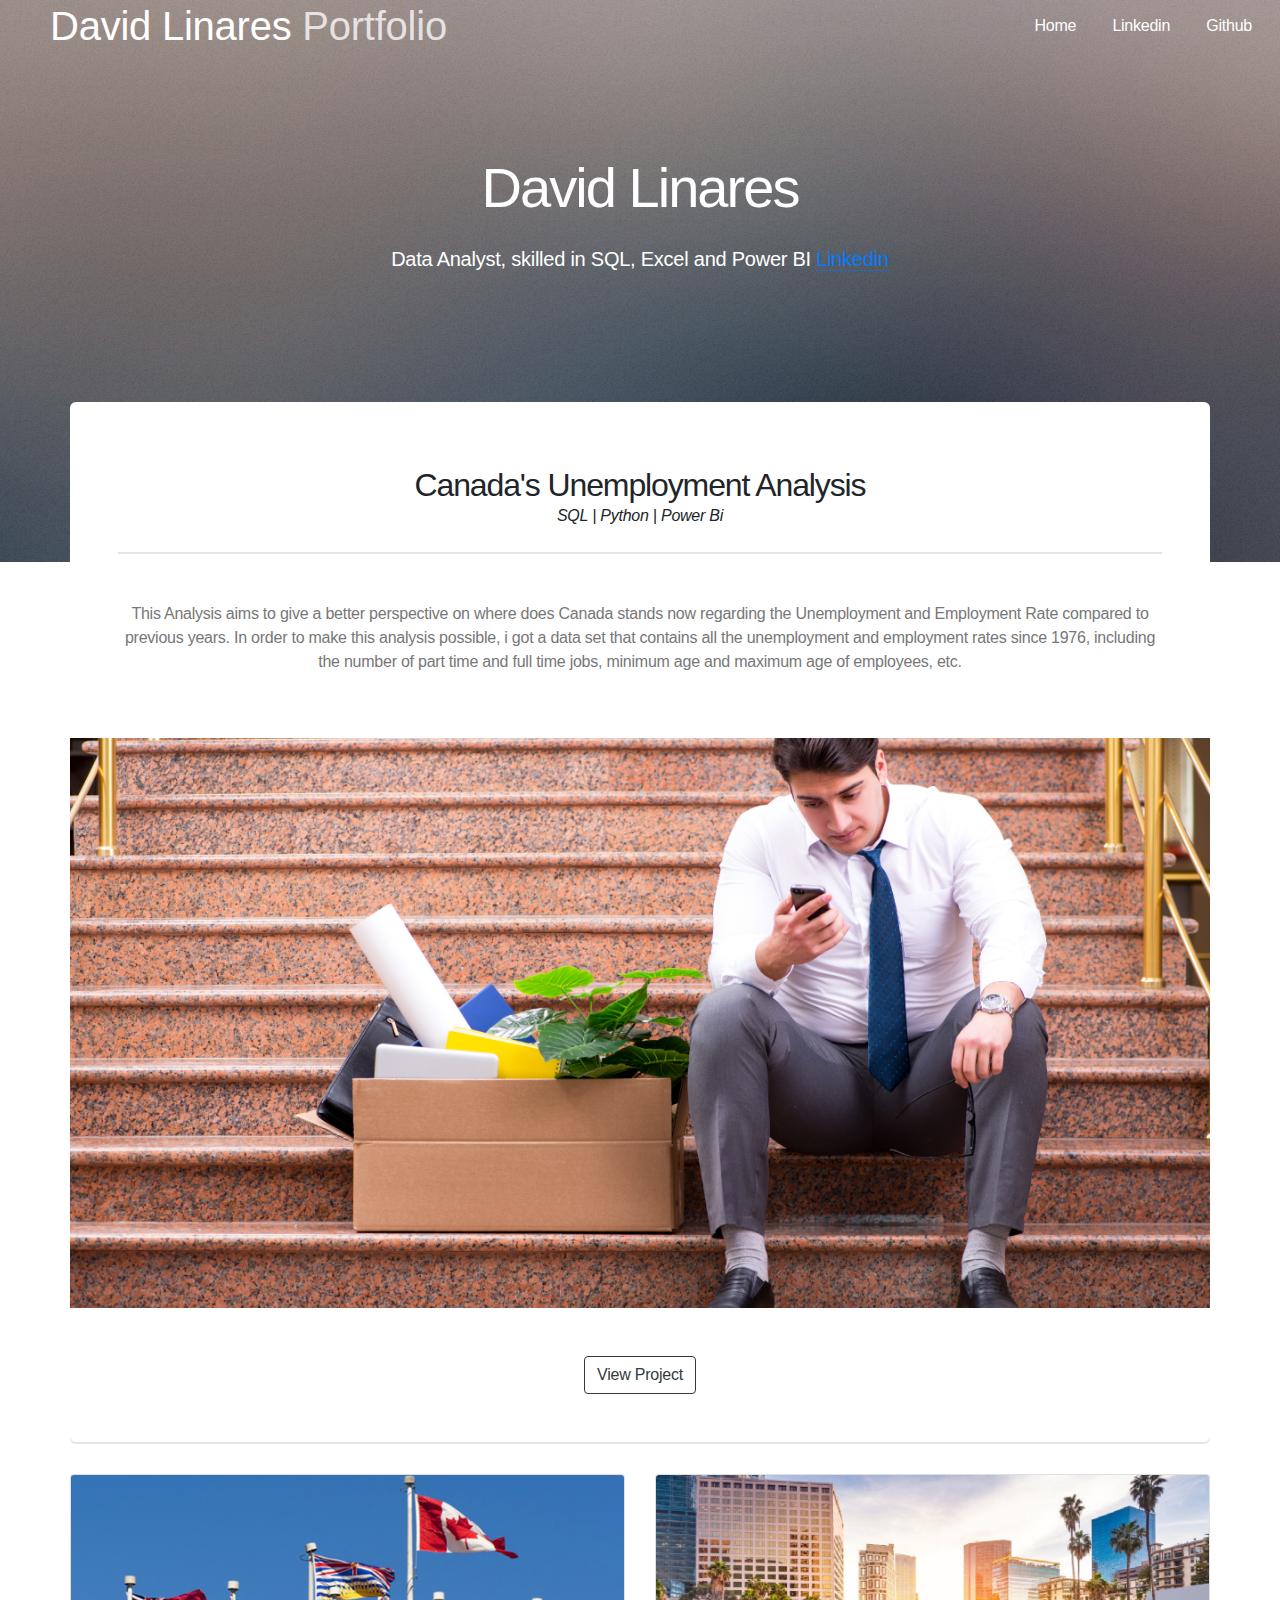
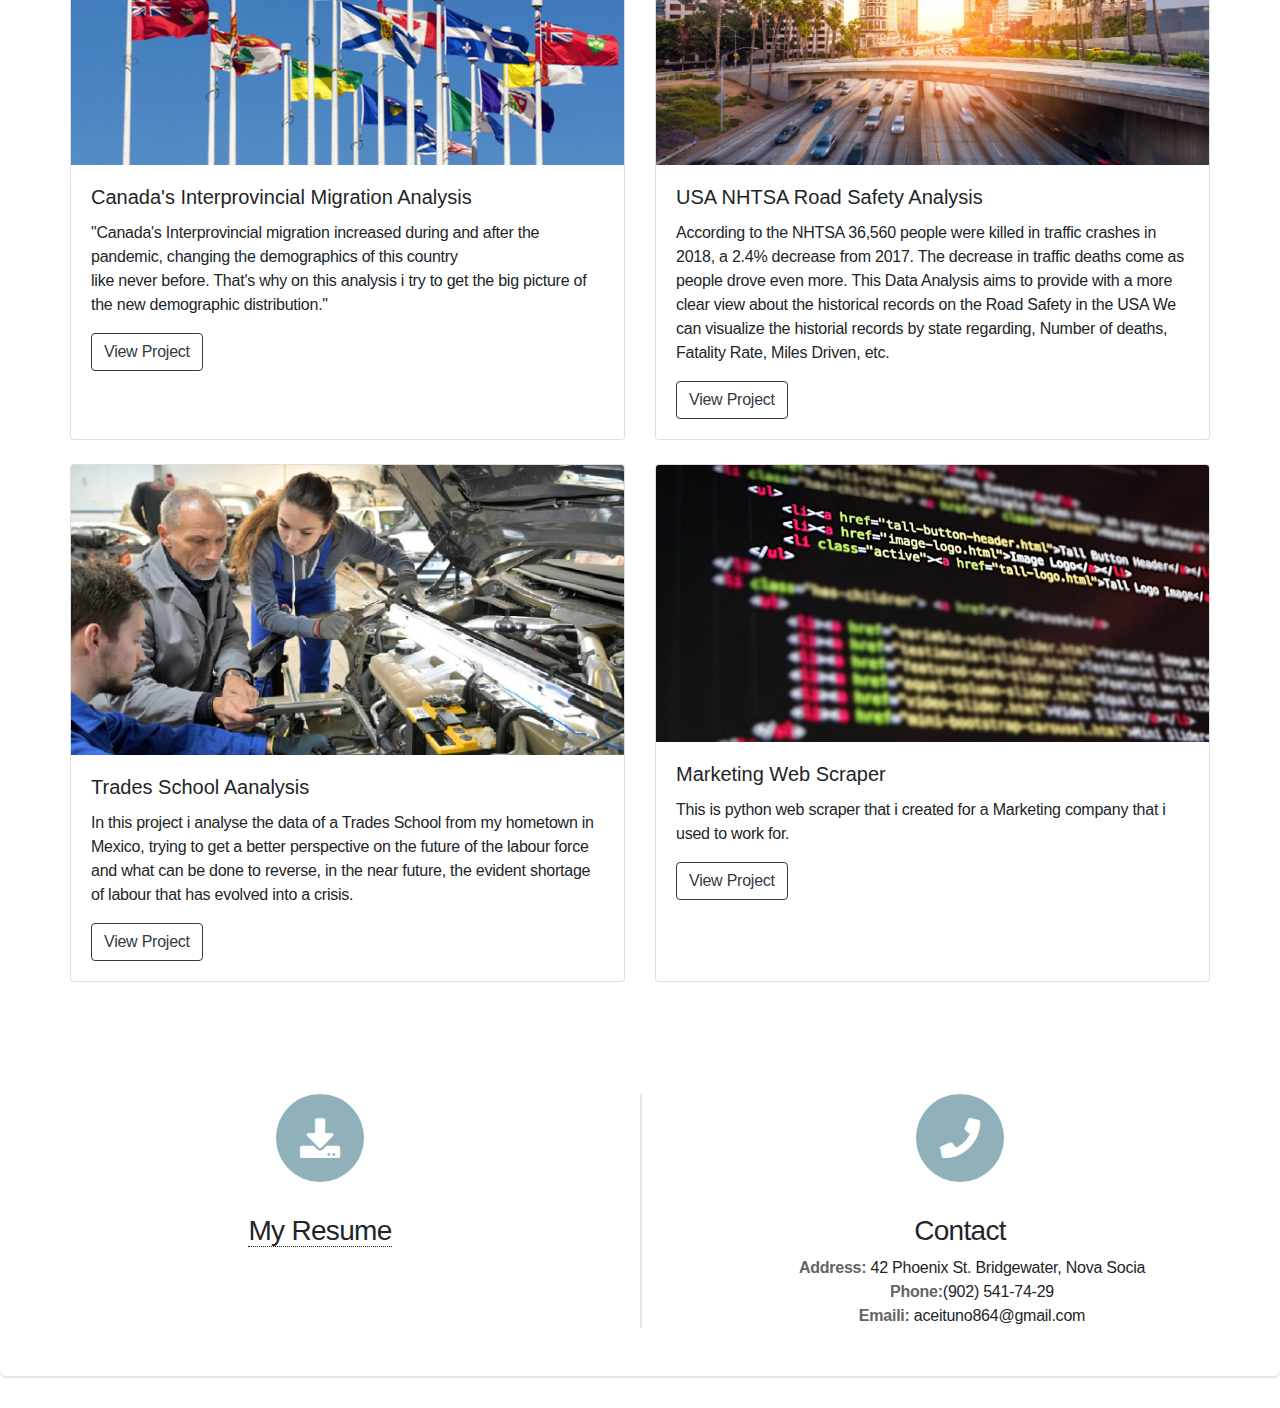
==== index.html @ d8c3afa5 "Update index.html" ====
<!DOCTYPE HTML>
<!--
	Alpha by HTML5 UP
	html5up.net | @ajlkn
	Free for personal and commercial use under the CCA 3.0 license (html5up.net/license)
-->
<html>
	<head>
		<title>David Linares Portfolio</title>
		<meta charset="utf-8" />
		<meta name="viewport" content="width=device-width, initial-scale=1, user-scalable=no" />
		<link rel="stylesheet" href="assets/css/main.css" />
		<link rel="stylesheet" href="https://cdn.jsdelivr.net/npm/bootstrap@4.0.0/dist/css/bootstrap.min.css" integrity="sha384-Gn5384xqQ1aoWXA+058RXPxPg6fy4IWvTNh0E263XmFcJlSAwiGgFAW/dAiS6JXm" crossorigin="anonymous">
	</head>
	<body class="landing is-preload">
		<div id="page-wrapper">

			<!-- Header -->
				<header id="header" class="alt">
					<h1><a href="index.html">David Linares</a> Portfolio</h1>
					<nav id="nav">
						<ul>
							<li><a href="index.html">Home</a></li>
							<li><a href="https://www.linkedin.com/in/david-aceituno-478128204" target=”_blank”>Linkedin</a></li>
							<li><a href="https://github.com/DavidAceituno88" target=”_blank”>Github</a></li>
							<!--<li><a href="#" class="button">Sign Up</a></li> -->
						</ul>
					</nav>
				</header>

			<!-- Banner -->
				<section id="banner">
					<h2>David Linares </h2>
					
					<p>Data Analyst, skilled in SQL, Excel and Power BI 
						<a href="https://www.linkedin.com/in/david-aceituno-478128204" target=”_blank” width="50%">Linkedin</a></p>
						
						
				</section>

			<!-- Main -->
				<section id="main" class="container">
					
					<section class="box special">
						<header class="major">
							<h2>Canada's Unemployment Analysis 
							</h2><i>SQL | Python | Power Bi</i>
							<p><br/>
								This Analysis aims to give a better perspective on where does Canada stands now regarding the Unemployment and Employment Rate compared to previous years. In order to make this analysis possible, i got a data set that contains all the unemployment and employment rates since 1976, including the number of part time and full time jobs, minimum age and maximum age of employees, etc.</p>
							<br/>
							
						</header>
						<span class="image featured"><img src="images/employment/Desempleo.png" alt="" width="40%" height="50%"/></span>
						<a href="unemployment.html" class="btn btn-outline-dark">View Project</a>
						
					</section>
					
				<!---------------------------------Grid -------------------------------->


				<!---------------------------------------------------------------------->
				<div class="row ">
					<div class="col ">
					  <div class="card h-100 ">
						<img src="images/Facebook_canadian-provinces.jpg" class="card-img-top" alt="...">
						<div class="card-body ">
						  <h5 class="card-title">Canada's Interprovincial Migration Analysis</h5>
						  <p class="card-text">"Canada's Interprovincial migration increased during and after the pandemic, changing the demographics of this country <br/>
							like never before. That's why on this analysis i try to get the big picture of the new demographic distribution."</p>
							<a href="Canada_Internal_Migration.html" class="btn btn-outline-dark">View Project</a>
						</div>
					  </div>
					</div>
					<div class="col ">
					  <div class="card h-100">
						<img src="images/road-safe.jpg"class="card-img-top">
						<div class="card-body">
						  <h5 class="card-title">USA NHTSA Road Safety Analysis</h5>
						  <p class="card-text">According to the NHTSA 36,560 people were killed in traffic crashes in 2018, a 2.4% decrease from 2017.
							The decrease in traffic deaths come as people drove even more.
							This Data Analysis aims to provide with a more clear view about the historical records on the Road Safety in the USA 
							We can visualize the historial records by state regarding, Number of deaths, Fatality Rate, Miles Driven, etc.</p>
						    <a href="roadsafe.html" class="btn btn-outline-dark">View Project</a>
						</div>
					  </div>
					</div>
				</div>
				<br/>
				<div class="row">
					<div class="col  ">
					  <div class="card h-100">
						<img src="images/tradeschool.jpg" class="card-img-top" alt="...">
						<div class="card-body">
						  <h5 class="card-title">Trades School Aanalysis</h5>
						  <p class="card-text">In this project i analyse the data of a Trades School from my hometown in Mexico,
							trying to get a better perspective on the future of the labour force and what can be done 
							to reverse, in the near future, the evident shortage of labour that has evolved into a crisis.</p>
							<a href="TradesSchool.html" class="btn btn-outline-dark">View Project</a>
						</div>
					  </div>
					</div>
					<div class="col ">
					  <div class="card h-100">
						<img src="images/pythonscraper.avif" class="card-img-top" alt="...">
						<div class="card-body">
						  <h5 class="card-title">Marketing Web Scraper</h5>
						  <p class="card-text">This is python web scraper that i created for a Marketing company that i used to work for.</p>
						  <a href="webscraper.html" class="btn btn-outline-dark">View Project</a>
						</div>
					  </div>
					</div>
				  </div>
				
				
			</div>

			</section>
					<!-- Contact info -->
					<section class="box special features">
						
						<div class="features-row">
							<section>
								<span class="icon solid major fa-download accent4"></span>
								<h3><a href=" DavidLinaresResumeDataAnalyst.pdf">My Resume</a></h3>
								
							</section>
							<section>
								<span class="icon solid major fa-phone accent4"></span>
								<h3>Contact</h3>
								<ul style="list-style-type: none">
									<li><b>Address:</b> 42 Phoenix St. Bridgewater, Nova Socia</li>
									<li><b>Phone:</b>(902) 541-74-29</li>
									<li><b>Emaili:</b> aceituno864@gmail.com</li>
								</ul>
							</section>
						</div>
					</section>

					

			<!-- CTA 
				<section id="cta">

					<h2>Sign up for beta access</h2>
					<p>Blandit varius ut praesent nascetur eu penatibus nisi risus faucibus nunc.</p>

					<form>
						<div class="row gtr-50 gtr-uniform">
							<div class="col-8 col-12-mobilep">
								<input type="email" name="email" id="email" placeholder="Email Address" />
							</div>
							<div class="col-4 col-12-mobilep">
								<input type="submit" value="Sign Up" class="fit" />
							</div>
						</div>
					</form>

				</section>-->

			<!-- Footer 
				<footer id="footer">
					<ul class="icons">
						<li><a href="#" class="icon brands fa-twitter"><span class="label">Twitter</span></a></li>
						<li><a href="#" class="icon brands fa-facebook-f"><span class="label">Facebook</span></a></li>
						<li><a href="#" class="icon brands fa-instagram"><span class="label">Instagram</span></a></li>
						<li><a href="#" class="icon brands fa-github"><span class="label">Github</span></a></li>
						<li><a href="#" class="icon brands fa-dribbble"><span class="label">Dribbble</span></a></li>
						<li><a href="#" class="icon brands fa-google-plus"><span class="label">Google+</span></a></li>
					</ul>
					
				</footer>-->

		</div>

		<!-- Scripts -->
			<script src="assets/js/jquery.min.js"></script>
			<script src="assets/js/jquery.dropotron.min.js"></script>
			<script src="assets/js/jquery.scrollex.min.js"></script>
			<script src="assets/js/browser.min.js"></script>
			<script src="assets/js/breakpoints.min.js"></script>
			<script src="assets/js/util.js"></script>
			<script src="assets/js/main.js"></script>

	</body>
</html>
---- assets/css/main.css ----
@import url("fontawesome-all.min.css");
@import url("https://fonts.googleapis.com/css?family=Source+Sans+Pro:300,400,300italic,400italic");

/*
	Alpha by HTML5 UP
	html5up.net | @ajlkn
	Free for personal and commercial use under the CCA 3.0 license (html5up.net/license)
*/

/* Reset */

/* Based on meyerweb.com/eric/tools/css/reset (v2.0 | 20110126 | License: public domain) */

	html, body, div, span, applet, object,
	iframe, h1, h2, h3, h4, h5, h6, p, blockquote,
	pre, a, abbr, acronym, address, big, cite,
	code, del, dfn, em, img, ins, kbd, q, s, samp,
	small, strike, strong, sub, sup, tt, var, b,
	u, i, center, dl, dt, dd, ol, ul, li, fieldset,
	form, label, legend, table, caption, tbody,
	tfoot, thead, tr, th, td, article, aside,
	canvas, details, embed, figure, figcaption,
	footer, header, hgroup, menu, nav, output, ruby,
	section, summary, time, mark, audio, video {
		margin: 0;
		padding: 0;
		border: 0;
		font-size: 100%;
		font: inherit;
		vertical-align: baseline;
	}

	article, aside, details, figcaption, figure,
	footer, header, hgroup, menu, nav, section {
		display: block;
	}

	body {
		line-height: 1;
	}

	ol, ul {
		list-style: none;
	}

	blockquote, q {
		quotes: none;
	}

		blockquote:before, blockquote:after, q:before, q:after {
			content: '';
			content: none;
		}

	table {
		border-collapse: collapse;
		border-spacing: 0;
	}

	body {
		-webkit-text-size-adjust: none;
	}

	mark {
		background-color: transparent;
		color: inherit;
	}

	input::-moz-focus-inner {
		border: 0;
		padding: 0;
	}

	input, select, textarea {
		-moz-appearance: none;
		-webkit-appearance: none;
		-ms-appearance: none;
		appearance: none;
	}

/* Basic */

	@-ms-viewport {
		width: device-width;
	}

	body {
		-ms-overflow-style: scrollbar;
	}

	@media screen and (max-width: 480px) {

		html, body {
			min-width: 320px;
		}

	}

	html {
		box-sizing: border-box;
	}

	*, *:before, *:after {
		box-sizing: inherit;
	}

	body {
		background: #f5f5f5;
	}

	body, input, select, textarea {
		color: #222222;
		font-family: "Source Sans Pro", sans-serif;
		font-size: 17pt;
		font-weight: 300;
		line-height: 1.65em;
		letter-spacing: -0.015em;
	}

	a {
		-moz-transition: color 0.2s ease-in-out, border-bottom-color 0.2s ease-in-out;
		-webkit-transition: color 0.2s ease-in-out, border-bottom-color 0.2s ease-in-out;
		-ms-transition: color 0.2s ease-in-out, border-bottom-color 0.2s ease-in-out;
		transition: color 0.2s ease-in-out, border-bottom-color 0.2s ease-in-out;
		border-bottom: dotted 1px;
		color: #e89980;
		text-decoration: none;
	}

		a:hover {
			border-bottom-color: transparent;
		}

	strong, b {
		color: #646464;
		font-weight: 400;
	}

	em, i {
		font-style: italic;
	}
	iframe{
		display: block;
	}
	p {
		margin: 0 0 2em 0;
	}

	h1, h2, h3, h4, h5, h6 {
		color: #646464;
		font-weight: 300;
		line-height: 1em;
		margin: 0 0 0.5em 0;
	}

		h1 a, h2 a, h3 a, h4 a, h5 a, h6 a {
			color: inherit;
			text-decoration: none;
		}

	h2 {
		font-size: 2.25em;
		line-height: 1.5em;
		letter-spacing: -0.035em;
	}

	h3 {
		font-size: 1.75em;
		line-height: 1.5em;
		letter-spacing: -0.025em;
	}

	h4 {
		font-size: 1.1em;
		line-height: 1.5em;
		letter-spacing: 0;
	}

	h5 {
		font-size: 0.9em;
		line-height: 1.5em;
		letter-spacing: 0;
	}

	h6 {
		font-size: 0.7em;
		line-height: 1.5em;
		letter-spacing: 0;
	}

	sub {
		font-size: 0.8em;
		position: relative;
		top: 0.5em;
	}

	sup {
		font-size: 0.8em;
		position: relative;
		top: -0.5em;
	}

	hr {
		border: 0;
		border-bottom: solid 2px #e5e5e5;
		margin: 2em 0;
	}

		hr.major {
			margin: 3em 0;
		}

	blockquote {
		border-left: solid 4px #e5e5e5;
		font-style: italic;
		margin: 0 0 2em 0;
		padding: 0.5em 0 0.5em 2em;
	}

	pre {
		-webkit-overflow-scrolling: touch;
		background: #f8f8f8;
		border-radius: 6px;
		border: solid 1px #e5e5e5;
		font-family: monospace;
		font-size: 0.9em;
		line-height: 1.75em;
		margin: 0 0 2em 0;
		overflow-x: auto;
		padding: 1em 1.5em;
	}

	code {
		background: #f8f8f8;
		border-radius: 6px;
		border: solid 1px #e5e5e5;
		font-family: monospace;
		font-size: 0.9em;
		margin: 0 0.25em;
		padding: 0.25em 0.65em;
	}

	.align-left {
		text-align: left;
	}

	.align-center {
		text-align: center;
	}

	.align-right {
		text-align: right;
	}

/* Row */

	.row {
		display: flex;
		flex-wrap: wrap;
		box-sizing: border-box;
		align-items: stretch;
	}

		.row > * {
			box-sizing: border-box;
		}

		.row.gtr-uniform > * > :last-child {
			margin-bottom: 0;
		}

		.row.aln-left {
			justify-content: flex-start;
		}

		.row.aln-center {
			justify-content: center;
		}

		.row.aln-right {
			justify-content: flex-end;
		}

		.row.aln-top {
			align-items: flex-start;
		}

		.row.aln-middle {
			align-items: center;
		}

		.row.aln-bottom {
			align-items: flex-end;
		}

		.row > .imp {
			order: -1;
		}

		.row > .col-1 {
			width: 8.33333%;
		}

		.row > .off-1 {
			margin-left: 8.33333%;
		}

		.row > .col-2 {
			width: 16.66667%;
		}

		.row > .off-2 {
			margin-left: 16.66667%;
		}

		.row > .col-3 {
			width: 25%;
		}

		.row > .off-3 {
			margin-left: 25%;
		}

		.row > .col-4 {
			width: 33.33333%;
		}

		.row > .off-4 {
			margin-left: 33.33333%;
		}

		.row > .col-5 {
			width: 41.66667%;
		}

		.row > .off-5 {
			margin-left: 41.66667%;
		}

		.row > .col-6 {
			width: 50%;
		}

		.row > .off-6 {
			margin-left: 50%;
		}

		.row > .col-7 {
			width: 58.33333%;
		}

		.row > .off-7 {
			margin-left: 58.33333%;
		}

		.row > .col-8 {
			width: 66.66667%;
		}

		.row > .off-8 {
			margin-left: 66.66667%;
		}

		.row > .col-9 {
			width: 75%;
		}

		.row > .off-9 {
			margin-left: 75%;
		}

		.row > .col-10 {
			width: 83.33333%;
		}

		.row > .off-10 {
			margin-left: 83.33333%;
		}

		.row > .col-11 {
			width: 91.66667%;
		}

		.row > .off-11 {
			margin-left: 91.66667%;
		}

		.row > .col-12 {
			width: 100%;
		}

		.row > .off-12 {
			margin-left: 100%;
		}

		.row.gtr-0 {
			margin-top: 0;
			margin-left: 0em;
		}

			.row.gtr-0 > * {
				padding: 0 0 0 0em;
			}

			.row.gtr-0.gtr-uniform {
				margin-top: 0em;
			}

				.row.gtr-0.gtr-uniform > * {
					padding-top: 0em;
				}

		.row.gtr-25 {
			margin-top: 0;
			margin-left: -0.5em;
		}

			.row.gtr-25 > * {
				padding: 0 0 0 0.5em;
			}

			.row.gtr-25.gtr-uniform {
				margin-top: -0.5em;
			}

				.row.gtr-25.gtr-uniform > * {
					padding-top: 0.5em;
				}

		.row.gtr-50 {
			margin-top: 0;
			margin-left: -1em;
		}

			.row.gtr-50 > * {
				padding: 0 0 0 1em;
			}

			.row.gtr-50.gtr-uniform {
				margin-top: -1em;
			}

				.row.gtr-50.gtr-uniform > * {
					padding-top: 1em;
				}

		.row {
			margin-top: 0;
			margin-left: -2em;
		}

			.row > * {
				padding: 0 0 0 2em;
			}

			.row.gtr-uniform {
				margin-top: -2em;
			}

				.row.gtr-uniform > * {
					padding-top: 2em;
				}

		.row.gtr-150 {
			margin-top: 0;
			margin-left: -3em;
		}

			.row.gtr-150 > * {
				padding: 0 0 0 3em;
			}

			.row.gtr-150.gtr-uniform {
				margin-top: -3em;
			}

				.row.gtr-150.gtr-uniform > * {
					padding-top: 3em;
				}

		.row.gtr-200 {
			margin-top: 0;
			margin-left: -4em;
		}

			.row.gtr-200 > * {
				padding: 0 0 0 4em;
			}

			.row.gtr-200.gtr-uniform {
				margin-top: -4em;
			}

				.row.gtr-200.gtr-uniform > * {
					padding-top: 4em;
				}

		@media screen and (max-width: 1680px) {

			.row {
				display: flex;
				flex-wrap: wrap;
				box-sizing: border-box;
				align-items: stretch;
			}

				.row > * {
					box-sizing: border-box;
				}

				.row.gtr-uniform > * > :last-child {
					margin-bottom: 0;
				}

				.row.aln-left {
					justify-content: flex-start;
				}

				.row.aln-center {
					justify-content: center;
				}

				.row.aln-right {
					justify-content: flex-end;
				}

				.row.aln-top {
					align-items: flex-start;
				}

				.row.aln-middle {
					align-items: center;
				}

				.row.aln-bottom {
					align-items: flex-end;
				}

				.row > .imp-wide {
					order: -1;
				}

				.row > .col-1-wide {
					width: 8.33333%;
				}

				.row > .off-1-wide {
					margin-left: 8.33333%;
				}

				.row > .col-2-wide {
					width: 16.66667%;
				}

				.row > .off-2-wide {
					margin-left: 16.66667%;
				}

				.row > .col-3-wide {
					width: 25%;
				}

				.row > .off-3-wide {
					margin-left: 25%;
				}

				.row > .col-4-wide {
					width: 33.33333%;
				}

				.row > .off-4-wide {
					margin-left: 33.33333%;
				}

				.row > .col-5-wide {
					width: 41.66667%;
				}

				.row > .off-5-wide {
					margin-left: 41.66667%;
				}

				.row > .col-6-wide {
					width: 50%;
				}

				.row > .off-6-wide {
					margin-left: 50%;
				}

				.row > .col-7-wide {
					width: 58.33333%;
				}

				.row > .off-7-wide {
					margin-left: 58.33333%;
				}

				.row > .col-8-wide {
					width: 66.66667%;
				}

				.row > .off-8-wide {
					margin-left: 66.66667%;
				}

				.row > .col-9-wide {
					width: 75%;
				}

				.row > .off-9-wide {
					margin-left: 75%;
				}

				.row > .col-10-wide {
					width: 83.33333%;
				}

				.row > .off-10-wide {
					margin-left: 83.33333%;
				}

				.row > .col-11-wide {
					width: 91.66667%;
				}

				.row > .off-11-wide {
					margin-left: 91.66667%;
				}

				.row > .col-12-wide {
					width: 100%;
				}

				.row > .off-12-wide {
					margin-left: 100%;
				}

				.row.gtr-0 {
					margin-top: 0;
					margin-left: 0em;
				}

					.row.gtr-0 > * {
						padding: 0 0 0 0em;
					}

					.row.gtr-0.gtr-uniform {
						margin-top: 0em;
					}

						.row.gtr-0.gtr-uniform > * {
							padding-top: 0em;
						}

				.row.gtr-25 {
					margin-top: 0;
					margin-left: -0.5em;
				}

					.row.gtr-25 > * {
						padding: 0 0 0 0.5em;
					}

					.row.gtr-25.gtr-uniform {
						margin-top: -0.5em;
					}

						.row.gtr-25.gtr-uniform > * {
							padding-top: 0.5em;
						}

				.row.gtr-50 {
					margin-top: 0;
					margin-left: -1em;
				}

					.row.gtr-50 > * {
						padding: 0 0 0 1em;
					}

					.row.gtr-50.gtr-uniform {
						margin-top: -1em;
					}

						.row.gtr-50.gtr-uniform > * {
							padding-top: 1em;
						}

				.row {
					margin-top: 0;
					margin-left: -2em;
				}

					.row > * {
						padding: 0 0 0 2em;
					}

					.row.gtr-uniform {
						margin-top: -2em;
					}

						.row.gtr-uniform > * {
							padding-top: 2em;
						}

				.row.gtr-150 {
					margin-top: 0;
					margin-left: -3em;
				}

					.row.gtr-150 > * {
						padding: 0 0 0 3em;
					}

					.row.gtr-150.gtr-uniform {
						margin-top: -3em;
					}

						.row.gtr-150.gtr-uniform > * {
							padding-top: 3em;
						}

				.row.gtr-200 {
					margin-top: 0;
					margin-left: -4em;
				}

					.row.gtr-200 > * {
						padding: 0 0 0 4em;
					}

					.row.gtr-200.gtr-uniform {
						margin-top: -4em;
					}

						.row.gtr-200.gtr-uniform > * {
							padding-top: 4em;
						}

		}

		@media screen and (max-width: 1280px) {

			.row {
				display: flex;
				flex-wrap: wrap;
				box-sizing: border-box;
				align-items: stretch;
			}

				.row > * {
					box-sizing: border-box;
				}

				.row.gtr-uniform > * > :last-child {
					margin-bottom: 0;
				}

				.row.aln-left {
					justify-content: flex-start;
				}

				.row.aln-center {
					justify-content: center;
				}

				.row.aln-right {
					justify-content: flex-end;
				}

				.row.aln-top {
					align-items: flex-start;
				}

				.row.aln-middle {
					align-items: center;
				}

				.row.aln-bottom {
					align-items: flex-end;
				}

				.row > .imp-normal {
					order: -1;
				}

				.row > .col-1-normal {
					width: 8.33333%;
				}

				.row > .off-1-normal {
					margin-left: 8.33333%;
				}

				.row > .col-2-normal {
					width: 16.66667%;
				}

				.row > .off-2-normal {
					margin-left: 16.66667%;
				}

				.row > .col-3-normal {
					width: 25%;
				}

				.row > .off-3-normal {
					margin-left: 25%;
				}

				.row > .col-4-normal {
					width: 33.33333%;
				}

				.row > .off-4-normal {
					margin-left: 33.33333%;
				}

				.row > .col-5-normal {
					width: 41.66667%;
				}

				.row > .off-5-normal {
					margin-left: 41.66667%;
				}

				.row > .col-6-normal {
					width: 50%;
				}

				.row > .off-6-normal {
					margin-left: 50%;
				}

				.row > .col-7-normal {
					width: 58.33333%;
				}

				.row > .off-7-normal {
					margin-left: 58.33333%;
				}

				.row > .col-8-normal {
					width: 66.66667%;
				}

				.row > .off-8-normal {
					margin-left: 66.66667%;
				}

				.row > .col-9-normal {
					width: 75%;
				}

				.row > .off-9-normal {
					margin-left: 75%;
				}

				.row > .col-10-normal {
					width: 83.33333%;
				}

				.row > .off-10-normal {
					margin-left: 83.33333%;
				}

				.row > .col-11-normal {
					width: 91.66667%;
				}

				.row > .off-11-normal {
					margin-left: 91.66667%;
				}

				.row > .col-12-normal {
					width: 100%;
				}

				.row > .off-12-normal {
					margin-left: 100%;
				}

				.row.gtr-0 {
					margin-top: 0;
					margin-left: 0em;
				}

					.row.gtr-0 > * {
						padding: 0 0 0 0em;
					}

					.row.gtr-0.gtr-uniform {
						margin-top: 0em;
					}

						.row.gtr-0.gtr-uniform > * {
							padding-top: 0em;
						}

				.row.gtr-25 {
					margin-top: 0;
					margin-left: -0.5em;
				}

					.row.gtr-25 > * {
						padding: 0 0 0 0.5em;
					}

					.row.gtr-25.gtr-uniform {
						margin-top: -0.5em;
					}

						.row.gtr-25.gtr-uniform > * {
							padding-top: 0.5em;
						}

				.row.gtr-50 {
					margin-top: 0;
					margin-left: -1em;
				}

					.row.gtr-50 > * {
						padding: 0 0 0 1em;
					}

					.row.gtr-50.gtr-uniform {
						margin-top: -1em;
					}

						.row.gtr-50.gtr-uniform > * {
							padding-top: 1em;
						}

				.row {
					margin-top: 0;
					margin-left: -2em;
				}

					.row > * {
						padding: 0 0 0 2em;
					}

					.row.gtr-uniform {
						margin-top: -2em;
					}

						.row.gtr-uniform > * {
							padding-top: 2em;
						}

				.row.gtr-150 {
					margin-top: 0;
					margin-left: -3em;
				}

					.row.gtr-150 > * {
						padding: 0 0 0 3em;
					}

					.row.gtr-150.gtr-uniform {
						margin-top: -3em;
					}

						.row.gtr-150.gtr-uniform > * {
							padding-top: 3em;
						}

				.row.gtr-200 {
					margin-top: 0;
					margin-left: -4em;
				}

					.row.gtr-200 > * {
						padding: 0 0 0 4em;
					}

					.row.gtr-200.gtr-uniform {
						margin-top: -4em;
					}

						.row.gtr-200.gtr-uniform > * {
							padding-top: 4em;
						}

		}

		@media screen and (max-width: 980px) {

			.row {
				display: flex;
				flex-wrap: wrap;
				box-sizing: border-box;
				align-items: stretch;
			}

				.row > * {
					box-sizing: border-box;
				}

				.row.gtr-uniform > * > :last-child {
					margin-bottom: 0;
				}

				.row.aln-left {
					justify-content: flex-start;
				}

				.row.aln-center {
					justify-content: center;
				}

				.row.aln-right {
					justify-content: flex-end;
				}

				.row.aln-top {
					align-items: flex-start;
				}

				.row.aln-middle {
					align-items: center;
				}

				.row.aln-bottom {
					align-items: flex-end;
				}

				.row > .imp-narrow {
					order: -1;
				}

				.row > .col-1-narrow {
					width: 8.33333%;
				}

				.row > .off-1-narrow {
					margin-left: 8.33333%;
				}

				.row > .col-2-narrow {
					width: 16.66667%;
				}

				.row > .off-2-narrow {
					margin-left: 16.66667%;
				}

				.row > .col-3-narrow {
					width: 25%;
				}

				.row > .off-3-narrow {
					margin-left: 25%;
				}

				.row > .col-4-narrow {
					width: 33.33333%;
				}

				.row > .off-4-narrow {
					margin-left: 33.33333%;
				}

				.row > .col-5-narrow {
					width: 41.66667%;
				}

				.row > .off-5-narrow {
					margin-left: 41.66667%;
				}

				.row > .col-6-narrow {
					width: 50%;
				}

				.row > .off-6-narrow {
					margin-left: 50%;
				}

				.row > .col-7-narrow {
					width: 58.33333%;
				}

				.row > .off-7-narrow {
					margin-left: 58.33333%;
				}

				.row > .col-8-narrow {
					width: 66.66667%;
				}

				.row > .off-8-narrow {
					margin-left: 66.66667%;
				}

				.row > .col-9-narrow {
					width: 75%;
				}

				.row > .off-9-narrow {
					margin-left: 75%;
				}

				.row > .col-10-narrow {
					width: 83.33333%;
				}

				.row > .off-10-narrow {
					margin-left: 83.33333%;
				}

				.row > .col-11-narrow {
					width: 91.66667%;
				}

				.row > .off-11-narrow {
					margin-left: 91.66667%;
				}

				.row > .col-12-narrow {
					width: 100%;
				}

				.row > .off-12-narrow {
					margin-left: 100%;
				}

				.row.gtr-0 {
					margin-top: 0;
					margin-left: 0em;
				}

					.row.gtr-0 > * {
						padding: 0 0 0 0em;
					}

					.row.gtr-0.gtr-uniform {
						margin-top: 0em;
					}

						.row.gtr-0.gtr-uniform > * {
							padding-top: 0em;
						}

				.row.gtr-25 {
					margin-top: 0;
					margin-left: -0.5em;
				}

					.row.gtr-25 > * {
						padding: 0 0 0 0.5em;
					}

					.row.gtr-25.gtr-uniform {
						margin-top: -0.5em;
					}

						.row.gtr-25.gtr-uniform > * {
							padding-top: 0.5em;
						}

				.row.gtr-50 {
					margin-top: 0;
					margin-left: -1em;
				}

					.row.gtr-50 > * {
						padding: 0 0 0 1em;
					}

					.row.gtr-50.gtr-uniform {
						margin-top: -1em;
					}

						.row.gtr-50.gtr-uniform > * {
							padding-top: 1em;
						}

				.row {
					margin-top: 0;
					margin-left: -2em;
				}

					.row > * {
						padding: 0 0 0 2em;
					}

					.row.gtr-uniform {
						margin-top: -2em;
					}

						.row.gtr-uniform > * {
							padding-top: 2em;
						}

				.row.gtr-150 {
					margin-top: 0;
					margin-left: -3em;
				}

					.row.gtr-150 > * {
						padding: 0 0 0 3em;
					}

					.row.gtr-150.gtr-uniform {
						margin-top: -3em;
					}

						.row.gtr-150.gtr-uniform > * {
							padding-top: 3em;
						}

				.row.gtr-200 {
					margin-top: 0;
					margin-left: -4em;
				}

					.row.gtr-200 > * {
						padding: 0 0 0 4em;
					}

					.row.gtr-200.gtr-uniform {
						margin-top: -4em;
					}

						.row.gtr-200.gtr-uniform > * {
							padding-top: 4em;
						}

		}

		@media screen and (max-width: 840px) {

			.row {
				display: flex;
				flex-wrap: wrap;
				box-sizing: border-box;
				align-items: stretch;
			}

				.row > * {
					box-sizing: border-box;
				}

				.row.gtr-uniform > * > :last-child {
					margin-bottom: 0;
				}

				.row.aln-left {
					justify-content: flex-start;
				}

				.row.aln-center {
					justify-content: center;
				}

				.row.aln-right {
					justify-content: flex-end;
				}

				.row.aln-top {
					align-items: flex-start;
				}

				.row.aln-middle {
					align-items: center;
				}

				.row.aln-bottom {
					align-items: flex-end;
				}

				.row > .imp-narrower {
					order: -1;
				}

				.row > .col-1-narrower {
					width: 8.33333%;
				}

				.row > .off-1-narrower {
					margin-left: 8.33333%;
				}

				.row > .col-2-narrower {
					width: 16.66667%;
				}

				.row > .off-2-narrower {
					margin-left: 16.66667%;
				}

				.row > .col-3-narrower {
					width: 25%;
				}

				.row > .off-3-narrower {
					margin-left: 25%;
				}

				.row > .col-4-narrower {
					width: 33.33333%;
				}

				.row > .off-4-narrower {
					margin-left: 33.33333%;
				}

				.row > .col-5-narrower {
					width: 41.66667%;
				}

				.row > .off-5-narrower {
					margin-left: 41.66667%;
				}

				.row > .col-6-narrower {
					width: 50%;
				}

				.row > .off-6-narrower {
					margin-left: 50%;
				}

				.row > .col-7-narrower {
					width: 58.33333%;
				}

				.row > .off-7-narrower {
					margin-left: 58.33333%;
				}

				.row > .col-8-narrower {
					width: 66.66667%;
				}

				.row > .off-8-narrower {
					margin-left: 66.66667%;
				}

				.row > .col-9-narrower {
					width: 75%;
				}

				.row > .off-9-narrower {
					margin-left: 75%;
				}

				.row > .col-10-narrower {
					width: 83.33333%;
				}

				.row > .off-10-narrower {
					margin-left: 83.33333%;
				}

				.row > .col-11-narrower {
					width: 91.66667%;
				}

				.row > .off-11-narrower {
					margin-left: 91.66667%;
				}

				.row > .col-12-narrower {
					width: 100%;
				}

				.row > .off-12-narrower {
					margin-left: 100%;
				}

				.row.gtr-0 {
					margin-top: 0;
					margin-left: 0em;
				}

					.row.gtr-0 > * {
						padding: 0 0 0 0em;
					}

					.row.gtr-0.gtr-uniform {
						margin-top: 0em;
					}

						.row.gtr-0.gtr-uniform > * {
							padding-top: 0em;
						}

				.row.gtr-25 {
					margin-top: 0;
					margin-left: -0.5em;
				}

					.row.gtr-25 > * {
						padding: 0 0 0 0.5em;
					}

					.row.gtr-25.gtr-uniform {
						margin-top: -0.5em;
					}

						.row.gtr-25.gtr-uniform > * {
							padding-top: 0.5em;
						}

				.row.gtr-50 {
					margin-top: 0;
					margin-left: -1em;
				}

					.row.gtr-50 > * {
						padding: 0 0 0 1em;
					}

					.row.gtr-50.gtr-uniform {
						margin-top: -1em;
					}

						.row.gtr-50.gtr-uniform > * {
							padding-top: 1em;
						}

				.row {
					margin-top: 0;
					margin-left: -2em;
				}

					.row > * {
						padding: 0 0 0 2em;
					}

					.row.gtr-uniform {
						margin-top: -2em;
					}

						.row.gtr-uniform > * {
							padding-top: 2em;
						}

				.row.gtr-150 {
					margin-top: 0;
					margin-left: -3em;
				}

					.row.gtr-150 > * {
						padding: 0 0 0 3em;
					}

					.row.gtr-150.gtr-uniform {
						margin-top: -3em;
					}

						.row.gtr-150.gtr-uniform > * {
							padding-top: 3em;
						}

				.row.gtr-200 {
					margin-top: 0;
					margin-left: -4em;
				}

					.row.gtr-200 > * {
						padding: 0 0 0 4em;
					}

					.row.gtr-200.gtr-uniform {
						margin-top: -4em;
					}

						.row.gtr-200.gtr-uniform > * {
							padding-top: 4em;
						}

		}

		@media screen and (max-width: 736px) {

			.row {
				display: flex;
				flex-wrap: wrap;
				box-sizing: border-box;
				align-items: stretch;
			}

				.row > * {
					box-sizing: border-box;
				}

				.row.gtr-uniform > * > :last-child {
					margin-bottom: 0;
				}

				.row.aln-left {
					justify-content: flex-start;
				}

				.row.aln-center {
					justify-content: center;
				}

				.row.aln-right {
					justify-content: flex-end;
				}

				.row.aln-top {
					align-items: flex-start;
				}

				.row.aln-middle {
					align-items: center;
				}

				.row.aln-bottom {
					align-items: flex-end;
				}

				.row > .imp-mobile {
					order: -1;
				}

				.row > .col-1-mobile {
					width: 8.33333%;
				}

				.row > .off-1-mobile {
					margin-left: 8.33333%;
				}

				.row > .col-2-mobile {
					width: 16.66667%;
				}

				.row > .off-2-mobile {
					margin-left: 16.66667%;
				}

				.row > .col-3-mobile {
					width: 25%;
				}

				.row > .off-3-mobile {
					margin-left: 25%;
				}

				.row > .col-4-mobile {
					width: 33.33333%;
				}

				.row > .off-4-mobile {
					margin-left: 33.33333%;
				}

				.row > .col-5-mobile {
					width: 41.66667%;
				}

				.row > .off-5-mobile {
					margin-left: 41.66667%;
				}

				.row > .col-6-mobile {
					width: 50%;
				}

				.row > .off-6-mobile {
					margin-left: 50%;
				}

				.row > .col-7-mobile {
					width: 58.33333%;
				}

				.row > .off-7-mobile {
					margin-left: 58.33333%;
				}

				.row > .col-8-mobile {
					width: 66.66667%;
				}

				.row > .off-8-mobile {
					margin-left: 66.66667%;
				}

				.row > .col-9-mobile {
					width: 75%;
				}

				.row > .off-9-mobile {
					margin-left: 75%;
				}

				.row > .col-10-mobile {
					width: 83.33333%;
				}

				.row > .off-10-mobile {
					margin-left: 83.33333%;
				}

				.row > .col-11-mobile {
					width: 91.66667%;
				}

				.row > .off-11-mobile {
					margin-left: 91.66667%;
				}

				.row > .col-12-mobile {
					width: 100%;
				}

				.row > .off-12-mobile {
					margin-left: 100%;
				}

				.row.gtr-0 {
					margin-top: 0;
					margin-left: 0em;
				}

					.row.gtr-0 > * {
						padding: 0 0 0 0em;
					}

					.row.gtr-0.gtr-uniform {
						margin-top: 0em;
					}

						.row.gtr-0.gtr-uniform > * {
							padding-top: 0em;
						}

				.row.gtr-25 {
					margin-top: 0;
					margin-left: -0.5em;
				}

					.row.gtr-25 > * {
						padding: 0 0 0 0.5em;
					}

					.row.gtr-25.gtr-uniform {
						margin-top: -0.5em;
					}

						.row.gtr-25.gtr-uniform > * {
							padding-top: 0.5em;
						}

				.row.gtr-50 {
					margin-top: 0;
					margin-left: -1em;
				}

					.row.gtr-50 > * {
						padding: 0 0 0 1em;
					}

					.row.gtr-50.gtr-uniform {
						margin-top: -1em;
					}

						.row.gtr-50.gtr-uniform > * {
							padding-top: 1em;
						}

				.row {
					margin-top: 0;
					margin-left: -2em;
				}

					.row > * {
						padding: 0 0 0 2em;
					}

					.row.gtr-uniform {
						margin-top: -2em;
					}

						.row.gtr-uniform > * {
							padding-top: 2em;
						}

				.row.gtr-150 {
					margin-top: 0;
					margin-left: -3em;
				}

					.row.gtr-150 > * {
						padding: 0 0 0 3em;
					}

					.row.gtr-150.gtr-uniform {
						margin-top: -3em;
					}

						.row.gtr-150.gtr-uniform > * {
							padding-top: 3em;
						}

				.row.gtr-200 {
					margin-top: 0;
					margin-left: -4em;
				}

					.row.gtr-200 > * {
						padding: 0 0 0 4em;
					}

					.row.gtr-200.gtr-uniform {
						margin-top: -4em;
					}

						.row.gtr-200.gtr-uniform > * {
							padding-top: 4em;
						}

		}

		@media screen and (max-width: 480px) {

			.row {
				display: flex;
				flex-wrap: wrap;
				box-sizing: border-box;
				align-items: stretch;
			}

				.row > * {
					box-sizing: border-box;
				}

				.row.gtr-uniform > * > :last-child {
					margin-bottom: 0;
				}

				.row.aln-left {
					justify-content: flex-start;
				}

				.row.aln-center {
					justify-content: center;
				}

				.row.aln-right {
					justify-content: flex-end;
				}

				.row.aln-top {
					align-items: flex-start;
				}

				.row.aln-middle {
					align-items: center;
				}

				.row.aln-bottom {
					align-items: flex-end;
				}

				.row > .imp-mobilep {
					order: -1;
				}

				.row > .col-1-mobilep {
					width: 8.33333%;
				}

				.row > .off-1-mobilep {
					margin-left: 8.33333%;
				}

				.row > .col-2-mobilep {
					width: 16.66667%;
				}

				.row > .off-2-mobilep {
					margin-left: 16.66667%;
				}

				.row > .col-3-mobilep {
					width: 25%;
				}

				.row > .off-3-mobilep {
					margin-left: 25%;
				}

				.row > .col-4-mobilep {
					width: 33.33333%;
				}

				.row > .off-4-mobilep {
					margin-left: 33.33333%;
				}

				.row > .col-5-mobilep {
					width: 41.66667%;
				}

				.row > .off-5-mobilep {
					margin-left: 41.66667%;
				}

				.row > .col-6-mobilep {
					width: 50%;
				}

				.row > .off-6-mobilep {
					margin-left: 50%;
				}

				.row > .col-7-mobilep {
					width: 58.33333%;
				}

				.row > .off-7-mobilep {
					margin-left: 58.33333%;
				}

				.row > .col-8-mobilep {
					width: 66.66667%;
				}

				.row > .off-8-mobilep {
					margin-left: 66.66667%;
				}

				.row > .col-9-mobilep {
					width: 75%;
				}

				.row > .off-9-mobilep {
					margin-left: 75%;
				}

				.row > .col-10-mobilep {
					width: 83.33333%;
				}

				.row > .off-10-mobilep {
					margin-left: 83.33333%;
				}

				.row > .col-11-mobilep {
					width: 91.66667%;
				}

				.row > .off-11-mobilep {
					margin-left: 91.66667%;
				}

				.row > .col-12-mobilep {
					width: 100%;
				}

				.row > .off-12-mobilep {
					margin-left: 100%;
				}

				.row.gtr-0 {
					margin-top: 0;
					margin-left: 0em;
				}

					.row.gtr-0 > * {
						padding: 0 0 0 0em;
					}

					.row.gtr-0.gtr-uniform {
						margin-top: 0em;
					}

						.row.gtr-0.gtr-uniform > * {
							padding-top: 0em;
						}

				.row.gtr-25 {
					margin-top: 0;
					margin-left: -0.5em;
				}

					.row.gtr-25 > * {
						padding: 0 0 0 0.5em;
					}

					.row.gtr-25.gtr-uniform {
						margin-top: -0.5em;
					}

						.row.gtr-25.gtr-uniform > * {
							padding-top: 0.5em;
						}

				.row.gtr-50 {
					margin-top: 0;
					margin-left: -1em;
				}

					.row.gtr-50 > * {
						padding: 0 0 0 1em;
					}

					.row.gtr-50.gtr-uniform {
						margin-top: -1em;
					}

						.row.gtr-50.gtr-uniform > * {
							padding-top: 1em;
						}

				.row {
					margin-top: 0;
					margin-left: -2em;
				}

					.row > * {
						padding: 0 0 0 2em;
					}

					.row.gtr-uniform {
						margin-top: -2em;
					}

						.row.gtr-uniform > * {
							padding-top: 2em;
						}

				.row.gtr-150 {
					margin-top: 0;
					margin-left: -3em;
				}

					.row.gtr-150 > * {
						padding: 0 0 0 3em;
					}

					.row.gtr-150.gtr-uniform {
						margin-top: -3em;
					}

						.row.gtr-150.gtr-uniform > * {
							padding-top: 3em;
						}

				.row.gtr-200 {
					margin-top: 0;
					margin-left: -4em;
				}

					.row.gtr-200 > * {
						padding: 0 0 0 4em;
					}

					.row.gtr-200.gtr-uniform {
						margin-top: -4em;
					}

						.row.gtr-200.gtr-uniform > * {
							padding-top: 4em;
						}

		}

/* Container */

	.container {
		margin: 0 auto;
		max-width: calc(100% - 5em);
		width: 60em;
	}

		.container.xsmall {
			width: 15em;
		}

		.container.small {
			width: 30em;
		}

		.container.medium {
			width: 45em;
		}

		.container.large {
			width: 75em;
		}

		.container.xlarge {
			width: 90em;
		}

		.container.max {
			width: 100%;
		}

		@media screen and (max-width: 840px) {

			.container {
				width: 100% !important;
			}

		}

		@media screen and (max-width: 736px) {

			.container {
				max-width: 100%;
			}

		}

/* Section/Article */

	section.special, article.special {
		text-align: center;
	}

	header p {
		color: #999;
		position: relative;
		margin: 0 0 1.5em 0;
		font-style: italic;
	}

	header h2 + p {
		font-size: 1.25em;
		margin-top: -1em;
		line-height: 1.5em;
	}

	header h3 + p {
		font-size: 1.1em;
		margin-top: -0.85em;
		line-height: 1.5em;
	}

	header h4 + p,
	header h5 + p,
	header h6 + p {
		font-size: 0.8em;
		margin-top: -0.5em;
		line-height: 1.5em;
	}

	header.major {
		padding: 1em 0;
		text-align: center;
	}

		header.major h2 {
			margin: 0;
		}

		header.major p {
			display: inline-block;
			border-top: solid 2px #e5e5e5;
			color: #777;
			margin: 1.5em 0 0 0;
			padding: 1.5em 0 0 0;
			font-style: normal;
		}

/* Form */

	form {
		margin: 0 0 2em 0;
	}

	label {
		color: #646464;
		display: block;
		font-size: 0.9em;
		font-weight: 300;
		margin: 0 0 1em 0;
	}

	input[type="text"],
	input[type="password"],
	input[type="email"],
	select,
	textarea {
		-moz-appearance: none;
		-webkit-appearance: none;
		-ms-appearance: none;
		appearance: none;
		background-color: #f8f8f8;
		border-radius: 6px;
		border: solid 1px #e5e5e5;
		color: inherit;
		display: block;
		outline: 0;
		padding: 0 1em;
		text-decoration: none;
		width: 100%;
	}

		input[type="text"]:invalid,
		input[type="password"]:invalid,
		input[type="email"]:invalid,
		select:invalid,
		textarea:invalid {
			box-shadow: none;
		}

		input[type="text"]:focus,
		input[type="password"]:focus,
		input[type="email"]:focus,
		select:focus,
		textarea:focus {
			border-color: #e89980;
			box-shadow: 0 0 0 2px #e89980;
		}

	select {
		background-image: url("data:image/svg+xml;charset=utf8,%3Csvg xmlns='http://www.w3.org/2000/svg' width='40' height='40' preserveAspectRatio='none' viewBox='0 0 40 40'%3E%3Cpath d='M9.4,12.3l10.4,10.4l10.4-10.4c0.2-0.2,0.5-0.4,0.9-0.4c0.3,0,0.6,0.1,0.9,0.4l3.3,3.3c0.2,0.2,0.4,0.5,0.4,0.9 c0,0.4-0.1,0.6-0.4,0.9L20.7,31.9c-0.2,0.2-0.5,0.4-0.9,0.4c-0.3,0-0.6-0.1-0.9-0.4L4.3,17.3c-0.2-0.2-0.4-0.5-0.4-0.9 c0-0.4,0.1-0.6,0.4-0.9l3.3-3.3c0.2-0.2,0.5-0.4,0.9-0.4S9.1,12.1,9.4,12.3z' fill='%23e5e5e5' /%3E%3C/svg%3E");
		background-size: 1.25em;
		background-repeat: no-repeat;
		background-position: calc(100% - 1em) center;
		height: 3em;
		padding-right: 3em;
		text-overflow: ellipsis;
	}

		select option {
			color: #777;
			background-color: #f5f5f5;
		}

		select:focus::-ms-value {
			background-color: transparent;
		}

		select::-ms-expand {
			display: none;
		}

	input[type="text"],
	input[type="password"],
	input[type="email"],
	select {
		height: 3em;
	}

	textarea {
		padding: 0.75em 1em;
	}

	input[type="checkbox"],
	input[type="radio"] {
		-moz-appearance: none;
		-webkit-appearance: none;
		-ms-appearance: none;
		appearance: none;
		display: block;
		float: left;
		margin-right: -2em;
		opacity: 0;
		width: 1em;
		z-index: -1;
	}

		input[type="checkbox"] + label,
		input[type="radio"] + label {
			text-decoration: none;
			color: #777;
			cursor: pointer;
			display: inline-block;
			font-size: 1em;
			font-weight: 300;
			padding-left: 2.55em;
			padding-right: 0.75em;
			position: relative;
		}

			input[type="checkbox"] + label:before,
			input[type="radio"] + label:before {
				-moz-osx-font-smoothing: grayscale;
				-webkit-font-smoothing: antialiased;
				display: inline-block;
				font-style: normal;
				font-variant: normal;
				text-rendering: auto;
				line-height: 1;
				text-transform: none !important;
				font-family: 'Font Awesome 5 Free';
				font-weight: 900;
			}

			input[type="checkbox"] + label:before,
			input[type="radio"] + label:before {
				background: #f8f8f8;
				border-radius: 6px;
				border: solid 1px #e5e5e5;
				content: '';
				display: inline-block;
				font-size: 0.8em;
				height: 2.25em;
				left: 0;
				line-height: 2.25em;
				position: absolute;
				text-align: center;
				top: 0;
				width: 2.25em;
			}

		input[type="checkbox"]:checked + label:before,
		input[type="radio"]:checked + label:before {
			background: #666;
			border-color: #666;
			color: #ffffff;
			content: '\f00c';
		}

		input[type="checkbox"]:focus + label:before,
		input[type="radio"]:focus + label:before {
			border-color: #e89980;
			box-shadow: 0 0 0 1px #e89980;
		}

	input[type="checkbox"] + label:before {
		border-radius: 6px;
	}

	input[type="radio"] + label:before {
		border-radius: 100%;
	}

	::-webkit-input-placeholder {
		color: #999 !important;
		opacity: 1.0;
	}

	:-moz-placeholder {
		color: #999 !important;
		opacity: 1.0;
	}

	::-moz-placeholder {
		color: #999 !important;
		opacity: 1.0;
	}

	:-ms-input-placeholder {
		color: #999 !important;
		opacity: 1.0;
	}

/* Box */

	.box {
		background: #fff;
		border-radius: 6px;
		box-shadow: 0 2px 0 0 #e5e5e5;
		margin: 0 0 2em 0;
		padding: 3em;
	}

		.box > :last-child {
			margin-bottom: 0;
		}

		.box.alt {
			background: none !important;
			border-radius: 0 !important;
			box-shadow: none !important;
			margin: 0 0 2em 0;
			padding: 0 !important;
		}

		.box.features .features-row {
			border-top: solid 2px #e5e5e5;
			position: relative;
		}

			.box.features .features-row:after {
				clear: both;
				content: '';
				display: block;
			}

			.box.features .features-row section {
				float: left;
				padding: 3em;
				width: 50%;
			}

				.box.features .features-row section :last-child {
					margin-bottom: 0;
				}

				.box.features .features-row section:nth-child(2n) {
					padding-right: 0;
				}

					.box.features .features-row section:nth-child(2n):before {
						background: #e5e5e5;
						content: '';
						display: block;
						height: 100%;
						margin-left: -3em;
						position: absolute;
						top: 0;
						width: 2px;
					}

				.box.features .features-row section:nth-child(2n-1) {
					padding-left: 0;
				}

			.box.features .features-row:first-child {
				border-top: 0;
			}

				.box.features .features-row:first-child section {
					padding-top: 0;
				}

			.box.features .features-row:last-child {
				padding-bottom: 0;
			}

				.box.features .features-row:last-child section {
					padding-bottom: 0;
				}

		.box.special {
			text-align: center;
		}

		.box .image.featured {
			border-radius: 0;
			display: block;
			margin: 3em 0 3em -3em;
			position: relative;
			width: calc(100% + 6em);
		}

			.box .image.featured img {
				border-radius: 0;
				display: block;
				width: 100%;
			}

			.box .image.featured:first-child {
				border-radius: 6px 6px 0 0;
				margin-bottom: 3em;
				margin-top: -3em;
			}

				.box .image.featured:first-child img {
					border-radius: 6px 6px 0 0;
				}

			.box .image.featured:last-child {
				border-radius: 0 0 6px 6px;
				margin-bottom: -3em;
				margin-top: 3em;
			}

				.box .image.featured:last-child img {
					border-radius: 0 0 6px 6px;
				}

/* Icon */

	.icon {
		text-decoration: none;
		border-bottom: none;
		position: relative;
	}

		.icon:before {
			-moz-osx-font-smoothing: grayscale;
			-webkit-font-smoothing: antialiased;
			display: inline-block;
			font-style: normal;
			font-variant: normal;
			text-rendering: auto;
			line-height: 1;
			text-transform: none !important;
			font-family: 'Font Awesome 5 Free';
			font-weight: 400;
		}

		.icon > .label {
			display: none;
		}

		.icon:before {
			line-height: inherit;
		}

		.icon.solid:before {
			font-weight: 900;
		}

		.icon.brands:before {
			font-family: 'Font Awesome 5 Brands';
		}

		.icon.major {
			background: #666;
			border-radius: 100%;
			color: #ffffff;
			cursor: default;
			display: inline-block;
			height: 5.5em;
			line-height: 5.5em;
			margin: 0 0 2em 0;
			width: 5.5em;
		}

			.icon.major:before {
				font-size: 2.5em;
			}

			.icon.major.accent1 {
				background: #666;
				color: #ffffff;
			}

			.icon.major.accent2 {
				background: #e89980;
				color: #ffffff;
			}

			.icon.major.accent3 {
				background: #7fcdb8;
				color: #ffffff;
			}

			.icon.major.accent4 {
				background: #90b0ba;
				color: #ffffff;
			}

			.icon.major.accent5 {
				background: #e5cb95;
				color: #ffffff;
			}

/* Image */

	.image {
		border-radius: 6px;
		border: 0;
		display: inline-block;
		position: relative;
	}

		.image img {
			border-radius: 6px;
			display: block;
		}

		.image.left {
			float: left;
			padding: 0 1.5em 1em 0;
			top: 0.25em;
		}

		.image.right {
			float: right;
			padding: 0 0 1em 1.5em;
			top: 0.25em;
		}

		.image.fit {
			display: block;
			margin: 0 0 2em 0;
			width: 100%;
		}

			.image.fit img {
				display: block;
				width: 100%;
			}

/* List */

	ol {
		list-style: decimal;
		margin: 0 0 2em 0;
		padding-left: 1.25em;
	}

		ol li {
			padding-left: 0.25em;
		}

	ul {
		list-style: disc;
		margin: 0 0 2em 0;
		padding-left: 1em;
	}

		ul li {
			padding-left: 0.5em;
		}

		ul.alt {
			list-style: none;
			padding-left: 0;
		}

			ul.alt li {
				border-top: solid 1px #e5e5e5;
				padding: 0.5em 0;
			}

				ul.alt li:first-child {
					border-top: 0;
					padding-top: 0;
				}

		ul.icons {
			cursor: default;
			list-style: none;
			padding-left: 0;
		}

			ul.icons li {
				display: inline-block;
				padding: 0 1.25em 0 0;
			}

				ul.icons li:last-child {
					padding-right: 0;
				}

				ul.icons li .icon {
					color: inherit;
				}

					ul.icons li .icon:before {
						font-size: 1.75em;
					}

	dl {
		margin: 0 0 2em 0;
	}

/* Actions */

	ul.actions {
		display: -moz-flex;
		display: -webkit-flex;
		display: -ms-flex;
		display: flex;
		cursor: default;
		list-style: none;
		margin-left: -1em;
		padding-left: 0;
	}

		ul.actions li {
			padding: 0 0 0 1em;
			vertical-align: middle;
		}

		ul.actions.special {
			-moz-justify-content: center;
			-webkit-justify-content: center;
			-ms-justify-content: center;
			justify-content: center;
			width: 100%;
			margin-left: 0;
		}

			ul.actions.special li:first-child {
				padding-left: 0;
			}

		ul.actions.stacked {
			-moz-flex-direction: column;
			-webkit-flex-direction: column;
			-ms-flex-direction: column;
			flex-direction: column;
			margin-left: 0;
		}

			ul.actions.stacked li {
				padding: 1.3em 0 0 0;
			}

				ul.actions.stacked li:first-child {
					padding-top: 0;
				}

		ul.actions.fit {
			width: calc(100% + 1em);
		}

			ul.actions.fit li {
				-moz-flex-grow: 1;
				-webkit-flex-grow: 1;
				-ms-flex-grow: 1;
				flex-grow: 1;
				-moz-flex-shrink: 1;
				-webkit-flex-shrink: 1;
				-ms-flex-shrink: 1;
				flex-shrink: 1;
				width: 100%;
			}

				ul.actions.fit li > * {
					width: 100%;
				}

			ul.actions.fit.stacked {
				width: 100%;
			}

		@media screen and (max-width: 480px) {

			ul.actions:not(.fixed) {
				-moz-flex-direction: column;
				-webkit-flex-direction: column;
				-ms-flex-direction: column;
				flex-direction: column;
				margin-left: 0;
				width: 100% !important;
			}

				ul.actions:not(.fixed) li {
					-moz-flex-grow: 1;
					-webkit-flex-grow: 1;
					-ms-flex-grow: 1;
					flex-grow: 1;
					-moz-flex-shrink: 1;
					-webkit-flex-shrink: 1;
					-ms-flex-shrink: 1;
					flex-shrink: 1;
					padding: 1em 0 0 0;
					text-align: center;
					width: 100%;
				}

					ul.actions:not(.fixed) li > * {
						width: 100%;
					}

					ul.actions:not(.fixed) li:first-child {
						padding-top: 0;
					}

					ul.actions:not(.fixed) li input[type="submit"],
					ul.actions:not(.fixed) li input[type="reset"],
					ul.actions:not(.fixed) li input[type="button"],
					ul.actions:not(.fixed) li button,
					ul.actions:not(.fixed) li .button {
						width: 100%;
					}

						ul.actions:not(.fixed) li input[type="submit"].icon:before,
						ul.actions:not(.fixed) li input[type="reset"].icon:before,
						ul.actions:not(.fixed) li input[type="button"].icon:before,
						ul.actions:not(.fixed) li button.icon:before,
						ul.actions:not(.fixed) li .button.icon:before {
							margin-left: -0.5em;
						}

		}

/* Table */

	.table-wrapper {
		-webkit-overflow-scrolling: touch;
		overflow-x: auto;
	}

	table {
		margin: 0 0 2em 0;
		width: 100%;
	}

		table tbody tr {
			border: solid 1px #e5e5e5;
			border-left: 0;
			border-right: 0;
		}

			table tbody tr:nth-child(2n + 1) {
				background-color: #f8f8f8;
			}

		table td {
			padding: 0.75em 0.75em;
		}

		table th {
			color: #646464;
			font-size: 0.9em;
			font-weight: 300;
			padding: 0 0.75em 0.75em 0.75em;
			text-align: left;
		}

		table thead {
			border-bottom: solid 2px #e5e5e5;
		}

		table tfoot {
			border-top: solid 2px #e5e5e5;
		}

		table.alt {
			border-collapse: separate;
		}

			table.alt tbody tr td {
				border: solid 1px #e5e5e5;
				border-left-width: 0;
				border-top-width: 0;
			}

				table.alt tbody tr td:first-child {
					border-left-width: 1px;
				}

			table.alt tbody tr:first-child td {
				border-top-width: 1px;
			}

			table.alt thead {
				border-bottom: 0;
			}

			table.alt tfoot {
				border-top: 0;
			}

/* Button */

	input[type="submit"],
	input[type="reset"],
	input[type="button"],
	.button {
		-moz-appearance: none;
		-webkit-appearance: none;
		-ms-appearance: none;
		appearance: none;
		-moz-transition: background-color 0.2s ease-in-out, color 0.2s ease-in-out;
		-webkit-transition: background-color 0.2s ease-in-out, color 0.2s ease-in-out;
		-ms-transition: background-color 0.2s ease-in-out, color 0.2s ease-in-out;
		transition: background-color 0.2s ease-in-out, color 0.2s ease-in-out;
		background-color: #666;
		border-radius: 6px;
		border: 0;
		color: #ffffff;
		cursor: pointer;
		display: inline-block;
		font-weight: 400;
		height: 3em;
		line-height: 3em;
		padding: 0 2em;
		text-align: center;
		text-decoration: none;
		white-space: nowrap;
	}

		input[type="submit"]:hover,
		input[type="reset"]:hover,
		input[type="button"]:hover,
		.button:hover {
			background-color: #737373;
		}

		input[type="submit"]:active,
		input[type="reset"]:active,
		input[type="button"]:active,
		.button:active {
			background-color: #595959;
		}

		input[type="submit"].icon,
		input[type="reset"].icon,
		input[type="button"].icon,
		.button.icon {
			padding-left: 1.35em;
		}

			input[type="submit"].icon:before,
			input[type="reset"].icon:before,
			input[type="button"].icon:before,
			.button.icon:before {
				margin-right: 0.5em;
			}

		input[type="submit"].fit,
		input[type="reset"].fit,
		input[type="button"].fit,
		.button.fit {
			width: 100%;
		}

		input[type="submit"].small,
		input[type="reset"].small,
		input[type="button"].small,
		.button.small {
			font-size: 0.8em;
			height: 2.7em;
			line-height: 2.7em;
		}

		input[type="submit"].large,
		input[type="reset"].large,
		input[type="button"].large,
		.button.large {
			font-size: 1.25em;
			height: 2.7em;
			line-height: 2.7em;
		}

		input[type="submit"].alt,
		input[type="reset"].alt,
		input[type="button"].alt,
		.button.alt {
			background-color: transparent;
			box-shadow: inset 0 0 0 2px #e5e5e5;
			color: #777;
		}

			input[type="submit"].alt:hover,
			input[type="reset"].alt:hover,
			input[type="button"].alt:hover,
			.button.alt:hover {
				background-color: #f8f8f8;
			}

			input[type="submit"].alt:active,
			input[type="reset"].alt:active,
			input[type="button"].alt:active,
			.button.alt:active {
				background-color: #f0f0f0;
			}

			input[type="submit"].alt.icon:before,
			input[type="reset"].alt.icon:before,
			input[type="button"].alt.icon:before,
			.button.alt.icon:before {
				color: #999;
			}

		input[type="submit"].primary,
		input[type="reset"].primary,
		input[type="button"].primary,
		.button.primary {
			background-color: #e89980;
			color: #ffffff !important;
		}

			input[type="submit"].primary:hover,
			input[type="reset"].primary:hover,
			input[type="button"].primary:hover,
			.button.primary:hover {
				background-color: #ecaa96;
			}

			input[type="submit"].primary:active,
			input[type="reset"].primary:active,
			input[type="button"].primary:active,
			.button.primary:active {
				background-color: #e4886a;
			}

		input[type="submit"].disabled, input[type="submit"]:disabled,
		input[type="reset"].disabled,
		input[type="reset"]:disabled,
		input[type="button"].disabled,
		input[type="button"]:disabled,
		.button.disabled,
		.button:disabled {
			background-color: #777 !important;
			box-shadow: inset 0 -0.15em 0 0 rgba(0, 0, 0, 0.15);
			color: #f5f5f5 !important;
			cursor: default;
			opacity: 0.25;
		}

/* Header */

	#page-wrapper {
		padding-top: 3em;
	}

	body.landing #page-wrapper {
		padding-top: 0;
	}

	@-moz-keyframes reveal-header {
		0% {
			top: -5em;
		}

		100% {
			top: 0;
		}
	}

	@-webkit-keyframes reveal-header {
		0% {
			top: -5em;
		}

		100% {
			top: 0;
		}
	}

	@-ms-keyframes reveal-header {
		0% {
			top: -5em;
		}

		100% {
			top: 0;
		}
	}

	@keyframes reveal-header {
		0% {
			top: -5em;
		}

		100% {
			top: 0;
		}
	}

	#header {
		background: #444;
		color: #bbb;
		cursor: default;
		height: 3.25em;
		left: 0;
		line-height: 3.25em;
		position: fixed;
		top: 0;
		width: 100%;
		z-index: 10000;
	}

		#header h1 {
			color: inherit;
			height: inherit;
			left: 1.25em;
			line-height: inherit;
			margin: 0;
			padding: 0;
			position: absolute;
			top: 0;
		}

			#header h1 a {
				color: #fff;
				font-weight: 400;
				border: 0;
			}

		#header nav {
			height: inherit;
			line-height: inherit;
			position: absolute;
			right: 0.75em;
			top: 0;
			vertical-align: middle;
		}

			#header nav > ul {
				list-style: none;
				margin: 0;
				padding-left: 0;
			}

				#header nav > ul > li {
					display: inline-block;
					padding-left: 0;
				}

					#header nav > ul > li > ul {
						display: none;
					}

					#header nav > ul > li a {
						display: inline-block;
						height: 2em;
						line-height: 1.95em;
						padding: 0 1em;
						border-radius: 6px;
					}

					#header nav > ul > li a:not(.button) {
						color: #fff;
						display: inline-block;
						text-decoration: none;
						border: 0;
					}

						#header nav > ul > li a:not(.button).icon:before {
							color: #999;
							margin-right: 0.5em;
						}

					#header nav > ul > li:first-child {
						margin-left: 0;
					}

					#header nav > ul > li.active a:not(.button) {
						background-color: rgba(153, 153, 153, 0.25);
					}

					#header nav > ul > li .button {
						margin: 0 0 0 0.5em;
						position: relative;
					}

		#header input[type="submit"],
		#header input[type="reset"],
		#header input[type="button"],
		#header .button {
			background-color: transparent;
			box-shadow: inset 0 0 0 2px #999;
			color: #fff;
		}

			#header input[type="submit"]:hover,
			#header input[type="reset"]:hover,
			#header input[type="button"]:hover,
			#header .button:hover {
				background-color: rgba(153, 153, 153, 0.25);
			}

			#header input[type="submit"]:active,
			#header input[type="reset"]:active,
			#header input[type="button"]:active,
			#header .button:active {
				background-color: rgba(153, 153, 153, 0.5);
			}

		#header .container {
			position: relative;
		}

			#header .container h1 {
				left: 0;
			}

			#header .container nav {
				right: 0;
			}

		#header.reveal {
			-moz-animation: reveal-header 0.5s;
			-webkit-animation: reveal-header 0.5s;
			-ms-animation: reveal-header 0.5s;
			animation: reveal-header 0.5s;
		}

		#header.alt {
			-moz-animation: none;
			-webkit-animation: none;
			-ms-animation: none;
			animation: none;
			background: none;
			color: rgba(255, 255, 255, 0.75);
			position: absolute;
		}

			#header.alt nav > ul > li a:not(.button).icon:before {
				color: rgba(255, 255, 255, 0.75);
			}

			#header.alt nav > ul > li.active a:not(.button) {
				background-color: rgba(255, 255, 255, 0.2);
			}

			#header.alt input[type="submit"],
			#header.alt input[type="reset"],
			#header.alt input[type="button"],
			#header.alt .button {
				box-shadow: inset 0 0 0 2px rgba(255, 255, 255, 0.5);
			}

				#header.alt input[type="submit"]:hover,
				#header.alt input[type="reset"]:hover,
				#header.alt input[type="button"]:hover,
				#header.alt .button:hover {
					background-color: rgba(255, 255, 255, 0.1);
				}

				#header.alt input[type="submit"]:active,
				#header.alt input[type="reset"]:active,
				#header.alt input[type="button"]:active,
				#header.alt .button:active {
					background-color: rgba(255, 255, 255, 0.2);
				}

	.dropotron {
		background: #fff;
		border-radius: 6px;
		box-shadow: 0 2px 0 0 rgba(0, 0, 0, 0.065), inset 0 -1px 0 0 #fff, inset 0 0 0 1px rgba(229, 229, 229, 0.5);
		list-style: none;
		margin: calc(-0.5em + 1px) 0 0 1px;
		padding: 0.5em 0;
		width: 11em;
	}

		.dropotron li {
			padding: 0;
		}

			.dropotron li a, .dropotron li span {
				-moz-transition: none;
				-webkit-transition: none;
				-ms-transition: none;
				transition: none;
				border: 0;
				border-top: solid 1px #f2f2f2;
				color: inherit;
				display: block;
				padding: 0.15em 1em;
			}

			.dropotron li:first-child > a, .dropotron li:first-child > span {
				border-top: 0;
			}

			.dropotron li.active > a, .dropotron li.active > span, .dropotron li:hover > a, .dropotron li:hover > span {
				background: #e89980;
				color: #ffffff;
			}

		.dropotron.level-0 {
			font-size: 0.9em;
			margin: 1em 0 0 0;
		}

			.dropotron.level-0:before {
				-moz-transform: rotate(45deg);
				-webkit-transform: rotate(45deg);
				-ms-transform: rotate(45deg);
				transform: rotate(45deg);
				background: #fff;
				border: solid 1px rgba(229, 229, 229, 0.5);
				border-bottom: 0;
				border-right: 0;
				box-shadow: -0.25em -0.125em 0.125em 0 rgba(0, 0, 0, 0.015);
				content: '';
				display: block;
				height: 0.75em;
				position: absolute;
				right: 1.25em;
				top: -0.375em;
				width: 0.75em;
				z-index: 0;
			}

/* Banner */

	#banner {
		background-attachment: scroll,							fixed;
		background-color: #666;
		background-image: url("images/overlay.png"), url("../../images/banner.jpg");
		background-position: top left,						center center;
		background-repeat: repeat,							no-repeat;
		background-size: auto,							cover;
		color: #fff;
		padding: 12em 0 20em 0;
		text-align: center;
	}

		#banner :last-child {
			margin-bottom: 0;
		}

		#banner h2, #banner h3, #banner h4, #banner h5, #banner h6 {
			color: #fff;
		}

		#banner h2 {
			font-size: 3.5em;
			line-height: 1em;
			margin: 0 0 0.5em 0;
			padding: 0;
		}

		#banner p {
			font-size: 1.25em;
			margin-bottom: 1.75em;
		}

		#banner input[type="submit"],
		#banner input[type="reset"],
		#banner input[type="button"],
		#banner .button {
			background-color: transparent;
			box-shadow: inset 0 0 0 2px rgba(255, 255, 255, 0.5);
			color: #fff;
			min-width: 12em;
		}

			#banner input[type="submit"]:hover,
			#banner input[type="reset"]:hover,
			#banner input[type="button"]:hover,
			#banner .button:hover {
				background-color: rgba(255, 255, 255, 0.1);
			}

			#banner input[type="submit"]:active,
			#banner input[type="reset"]:active,
			#banner input[type="button"]:active,
			#banner .button:active {
				background-color: rgba(255, 255, 255, 0.2);
			}

			#banner input[type="submit"].primary,
			#banner input[type="reset"].primary,
			#banner input[type="button"].primary,
			#banner .button.primary {
				background: #fff;
				color: #666 !important;
			}

/* Main */

	#main {
		padding: 4em 0;
	}

		#main > header {
			text-align: center;
			margin: 0 0 3em 0;
		}

			#main > header h2 {
				font-size: 2.75em;
				margin: 0;
			}

			#main > header p {
				border-top: solid 2px #e5e5e5;
				color: #777;
				display: inline-block;
				font-style: normal;
				margin: 1em 0 0 0;
				padding: 1em 0 1.25em 0;
			}

	body.landing #main {
		margin-top: -14em;
	}

/* Footer */

	#footer {
		background: #f0f0f0;
		padding: 4em 0 6em 0;
		text-align: center;
	}

		#footer .icons a {
			-moz-transition: opacity 0.2s ease-in-out;
			-webkit-transition: opacity 0.2s ease-in-out;
			-ms-transition: opacity 0.2s ease-in-out;
			transition: opacity 0.2s ease-in-out;
			opacity: 0.35;
		}

			#footer .icons a:hover {
				opacity: 0.75;
			}

		#footer .copyright {
			color: #999;
			font-size: 0.9em;
			line-height: 1em;
			margin: 2em 0 0 0;
			padding: 0;
			text-align: center;
		}

			#footer .copyright a {
				color: inherit;
			}

			#footer .copyright li {
				border-left: solid 1px #dddddd;
				display: inline-block;
				list-style: none;
				margin-left: 1em;
				padding-left: 1em;
			}

				#footer .copyright li:first-child {
					border-left: 0;
					margin-left: 0;
					padding-left: 0;
				}

/* CTA */

	#cta {
		background: #e89980;
		color: #f9e6df;
		padding: 3.5em 0 4em 0;
		text-align: center;
	}

		#cta h2, #cta h3, #cta h4, #cta h5, #cta h6 {
			color: inherit;
		}

		#cta form {
			margin: 0 auto;
			max-width: 100%;
			width: 25em;
		}

		#cta input[type="submit"],
		#cta input[type="reset"],
		#cta input[type="button"],
		#cta .button {
			box-shadow: none;
			background: #fff;
			color: #e89980;
		}

		#cta input[type="text"],
		#cta input[type="password"],
		#cta input[type="email"],
		#cta select,
		#cta textarea {
			color: #ffffff;
			background: rgba(255, 255, 255, 0.15);
			border: 0;
		}

			#cta input[type="text"]:focus,
			#cta input[type="password"]:focus,
			#cta input[type="email"]:focus,
			#cta select:focus,
			#cta textarea:focus {
				box-shadow: inset 0 0 0 2px #fff;
			}

		#cta ::-webkit-input-placeholder {
			color: rgba(255, 255, 255, 0.75) !important;
		}

		#cta :-moz-placeholder {
			color: rgba(255, 255, 255, 0.75) !important;
		}

		#cta ::-moz-placeholder {
			color: rgba(255, 255, 255, 0.75) !important;
		}

		#cta :-ms-input-placeholder {
			color: rgba(255, 255, 255, 0.75) !important;
		}

		#cta .formerize-placeholder {
			color: rgba(255, 255, 255, 0.75) !important;
		}

/* Wide */

	@media screen and (max-width: 1680px) {

		/* Basic */

			body, input, select, textarea {
				font-size: 13pt;
			}

		/* Banner */

			#banner {
				padding: 10em 0 18em 0;
			}

	}

/* Normal */

	@media screen and (max-width: 1280px) {

		/* Basic */

			body, input, select, textarea {
				font-size: 11pt;
			}

		/* Header */

			.dropotron.level-0 {
				font-size: 1em;
			}

		/* Banner */

			#banner {
				background-attachment: scroll;
			}

				#banner h2 {
					font-size: 3.5em;
				}

	}

/* Narrow */

	@media screen and (max-width: 980px) {

		/* Basic */

			body, input, select, textarea {
				font-size: 11pt;
			}

	}

/* Narrower */

	#navPanel, #navButton {
		display: none;
	}

	@media screen and (max-width: 840px) {

		/* Basic */

			html, body {
				overflow-x: hidden;
			}

			body, input, select, textarea {
				font-size: 11pt;
			}

			h2 br, h3 br, h4 br, h5 br, h6 br {
				display: none;
			}

		/* Section/Article */

			header br {
				display: none;
			}

			header.major {
				padding: 0 4em;
			}

		/* Box */

			.box {
				padding: 3em 2em;
			}

				.box.features > section {
					padding: 3em 2em;
				}

				.box .image.featured {
					margin-left: -2em;
					width: calc(100% + 4em);
				}

					.box .image.featured:first-child {
						margin-bottom: 3em;
						margin-top: -3em;
					}

					.box .image.featured:last-child {
						margin-bottom: -3em;
						margin-top: 3em;
					}

		/* Header */

			#page-wrapper {
				padding-top: 0;
			}

			#header {
				display: none;
			}

		/* Banner */

		/* Nav */

			#page-wrapper {
				-moz-backface-visibility: hidden;
				-webkit-backface-visibility: hidden;
				-ms-backface-visibility: hidden;
				backface-visibility: hidden;
				-moz-transition: -moz-transform 0.5s ease;
				-webkit-transition: -webkit-transform 0.5s ease;
				-ms-transition: -ms-transform 0.5s ease;
				transition: transform 0.5s ease;
				padding-bottom: 1px;
			}

			#navButton {
				-moz-backface-visibility: hidden;
				-webkit-backface-visibility: hidden;
				-ms-backface-visibility: hidden;
				backface-visibility: hidden;
				-moz-transition: -moz-transform 0.5s ease;
				-webkit-transition: -webkit-transform 0.5s ease;
				-ms-transition: -ms-transform 0.5s ease;
				transition: transform 0.5s ease;
				display: block;
				height: 44px;
				left: 0;
				position: fixed;
				top: 0;
				width: 100%;
				z-index: 10001;
			}

				#navButton .toggle {
					text-decoration: none;
					height: 100%;
					left: 0;
					position: absolute;
					top: 0;
					width: 100%;
					border: 0;
					outline: 0;
				}

					#navButton .toggle:before {
						-moz-osx-font-smoothing: grayscale;
						-webkit-font-smoothing: antialiased;
						display: inline-block;
						font-style: normal;
						font-variant: normal;
						text-rendering: auto;
						line-height: 1;
						text-transform: none !important;
						font-family: 'Font Awesome 5 Free';
						font-weight: 900;
					}

					#navButton .toggle:before {
						background: rgba(192, 192, 192, 0.75);
						border-radius: 6px;
						color: #fff;
						content: '\f0c9';
						display: block;
						font-size: 16px;
						height: 2.25em;
						left: 0.5em;
						line-height: 2.25em;
						position: absolute;
						text-align: center;
						top: 0.5em;
						width: 3.5em;
					}

			#navPanel {
				-moz-backface-visibility: hidden;
				-webkit-backface-visibility: hidden;
				-ms-backface-visibility: hidden;
				backface-visibility: hidden;
				-moz-transform: translateX(-275px);
				-webkit-transform: translateX(-275px);
				-ms-transform: translateX(-275px);
				transform: translateX(-275px);
				-moz-transition: -moz-transform 0.5s ease;
				-webkit-transition: -webkit-transform 0.5s ease;
				-ms-transition: -ms-transform 0.5s ease;
				transition: transform 0.5s ease;
				display: block;
				height: 100%;
				left: 0;
				overflow-y: auto;
				position: fixed;
				top: 0;
				width: 275px;
				z-index: 10002;
				background: #2b2b2b;
				color: #bbb;
			}

				#navPanel .link {
					border-bottom: 0;
					border-top: solid 1px rgba(255, 255, 255, 0.05);
					color: #bbb;
					display: block;
					height: 44px;
					line-height: 44px;
					padding: 0 1em 0 1em;
					text-decoration: none;
				}

					#navPanel .link:first-child {
						border-top: 0;
					}

					#navPanel .link.depth-0 {
						color: #fff;
					}

					#navPanel .link .indent-1 {
						display: inline-block;
						width: 1em;
					}

					#navPanel .link .indent-2 {
						display: inline-block;
						width: 2em;
					}

					#navPanel .link .indent-3 {
						display: inline-block;
						width: 3em;
					}

					#navPanel .link .indent-4 {
						display: inline-block;
						width: 4em;
					}

					#navPanel .link .indent-5 {
						display: inline-block;
						width: 5em;
					}

			body.navPanel-visible #page-wrapper {
				-moz-transform: translateX(275px);
				-webkit-transform: translateX(275px);
				-ms-transform: translateX(275px);
				transform: translateX(275px);
			}

			body.navPanel-visible #navButton {
				-moz-transform: translateX(275px);
				-webkit-transform: translateX(275px);
				-ms-transform: translateX(275px);
				transform: translateX(275px);
			}

			body.navPanel-visible #navPanel {
				-moz-transform: translateX(0);
				-webkit-transform: translateX(0);
				-ms-transform: translateX(0);
				transform: translateX(0);
			}

	}

/* Mobile */

	@media screen and (max-width: 736px) {

		/* Basic */

			body, input, select, textarea {
				font-size: 11pt;
			}

			h2 {
				font-size: 1.75em;
				line-height: 1.35em;
				letter-spacing: -0.025em;
			}

			h3 {
				font-size: 1.5em;
			}

			h4 {
				font-size: 1em;
			}

		/* Section/Article */

			header.major {
				padding: 1em;
			}

				header.major h2, header.major p {
					padding-left: 0.5em;
					padding-right: 0.5em;
				}

		/* Box */

			.box {
				margin: 1em;
				overflow-x: hidden;
				padding: 2em 2em !important;
			}

				.box.features .features-row {
					border-top: 0;
					padding: 0;
				}

					.box.features .features-row section {
						border: 0;
						border-top: solid 1px #e5e5e5 !important;
						float: none;
						margin: 2em 0 0 0 !important;
						padding: 2em 0 0 0 !important;
						width: 100%;
					}

					.box.features .features-row:first-child section:first-child {
						border-top: 0 !important;
						margin-top: 0 !important;
						padding-top: 0 !important;
					}

				.box .image.featured {
					margin-left: -2em;
					width: calc(100% + 4em);
				}

					.box .image.featured:first-child {
						margin-bottom: 2em;
						margin-top: -2em;
					}

					.box .image.featured:last-child {
						margin-bottom: -2em;
						margin-top: 2em;
					}

		/* Banner */

			#banner {
				padding: 4em 0;
			}

				#banner h2 {
					font-size: 2.25em;
				}

				#banner p {
					font-size: 1.25em;
				}

		/* Main */

			#main {
				padding: 4em 0 0 0;
			}

				#main > header {
					margin: 0 2em 1.5em 2em;
				}

					#main > header h2 {
						font-size: 2em;
					}

					#main > header p {
						font-size: 1em;
						padding-bottom: 1em;
					}

			body.landing #main {
				padding: 0;
				margin-top: 0;
			}

		/* Footer */

			#footer {
				padding: 4em 0;
			}

				#footer .copyright li {
					border-left: 0;
					display: block;
					line-height: 2em;
					margin-left: 0;
					padding-left: 0;
				}

	}

/* Mobile (Portrait) */

	@media screen and (max-width: 480px) {

		/* Basic */

			html, body {
				min-width: 320px;
			}

			body, input, select, textarea {
				font-size: 11pt;
			}

		/* Section/Article */

			header.major {
				padding: 0;
			}

		/* List */

			ul.actions {
				margin: 0 0 2em 0;
			}

				ul.actions li {
					display: block;
					padding: 1em 0 0 0;
					text-align: center;
					width: 100%;
				}

					ul.actions li:first-child {
						padding-top: 0;
					}

					ul.actions li > * {
						width: 100%;
						margin: 0 !important;
					}

						ul.actions li > *.icon:before {
							margin-left: -2em;
						}

				ul.actions.small li {
					padding: 0.5em 0 0 0;
				}

					ul.actions.small li:first-child {
						padding-top: 0;
					}

		/* Box */

			.box {
				border-radius: 0;
				box-shadow: none;
				margin: 1em 0 0 0;
				padding: 3em 1em !important;
			}

				.box.features .features-row section {
					margin: 3em 0 0 0 !important;
					padding: 3em 0 0 0 !important;
				}

				.box .image.featured {
					border-radius: 0;
					margin-left: -1em;
					width: calc(100% + 2em);
				}

					.box .image.featured img {
						border-radius: 0 !important;
					}

					.box .image.featured:first-child {
						margin-bottom: 3em;
						margin-top: -3em;
					}

					.box .image.featured:last-child {
						margin-bottom: -3em;
						margin-top: 3em;
					}

		/* Banner */

			#banner {
				padding: 5em 3em 4em 3em;
			}

		/* Main */

			#main > .box:first-child {
				margin-top: 0;
			}

		/* CTA */

			#cta {
				padding: 2.5em 1em 3em 1em;
			}

	}
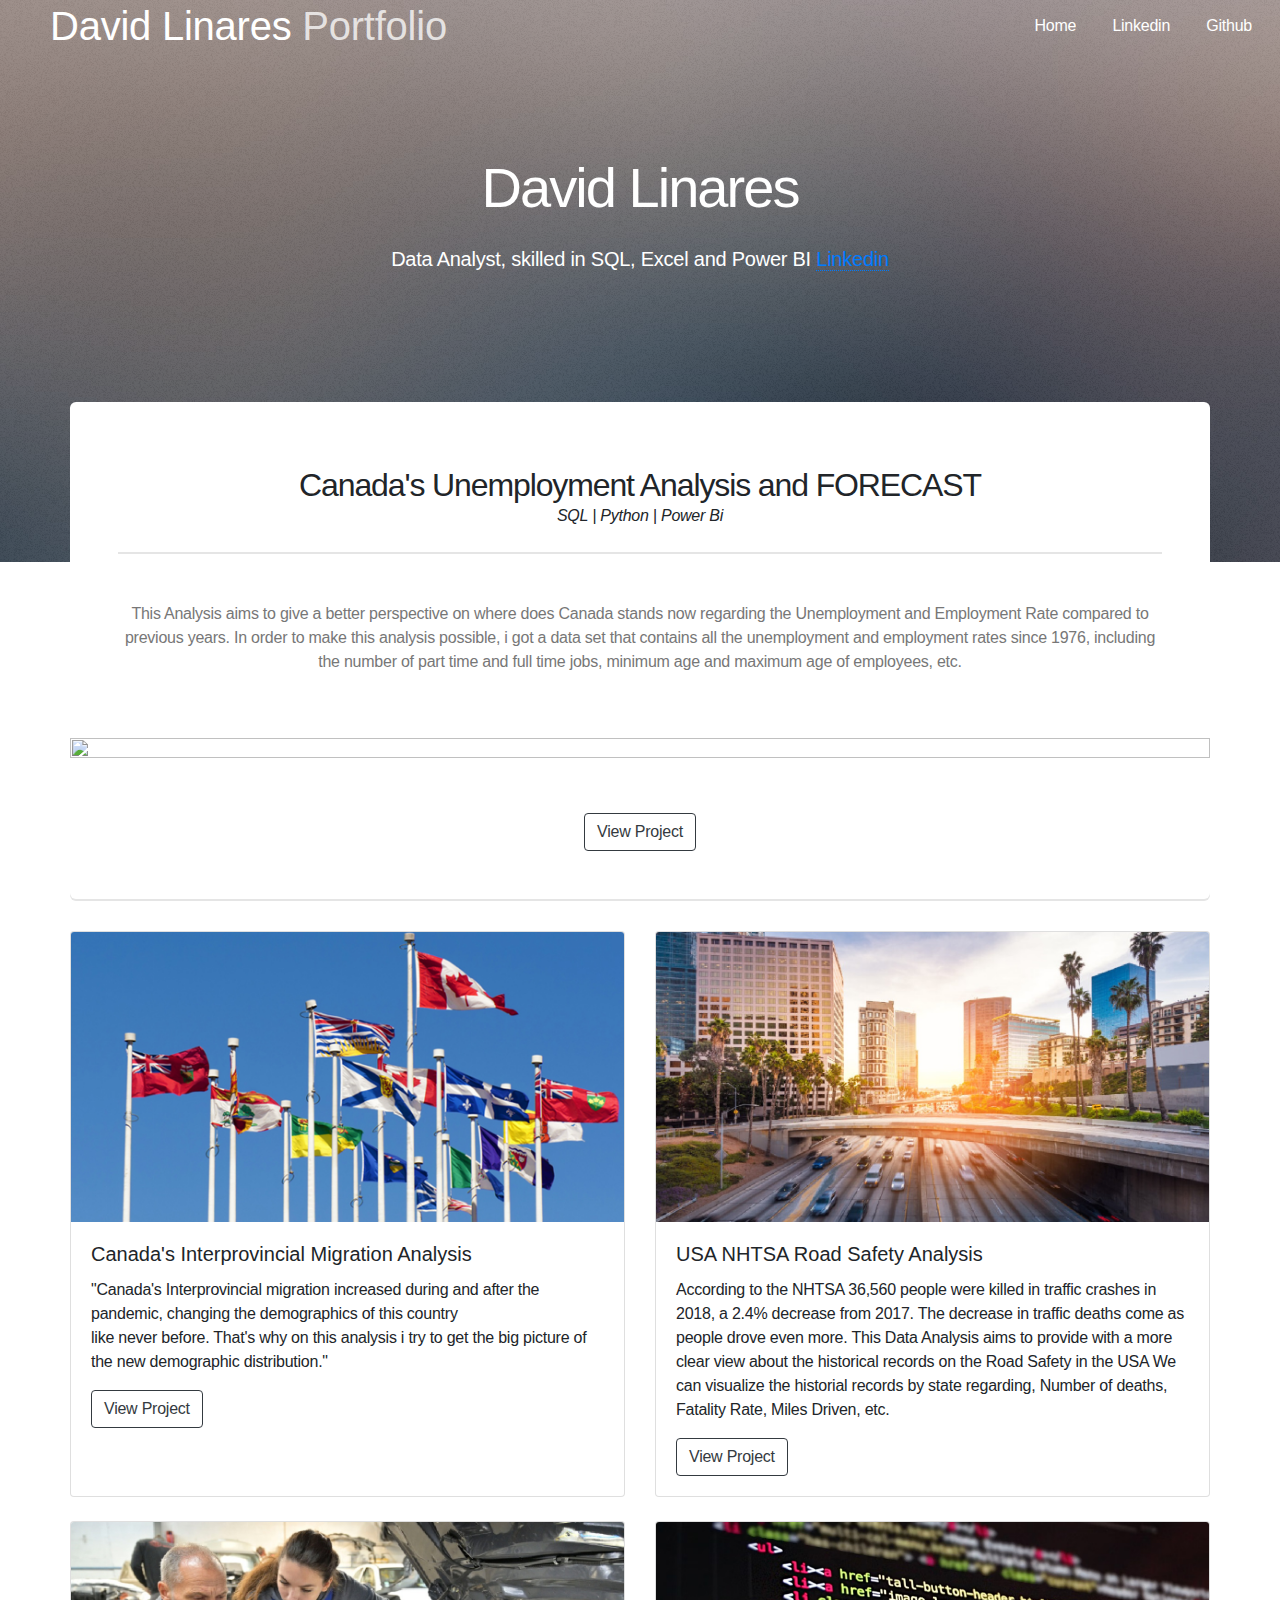
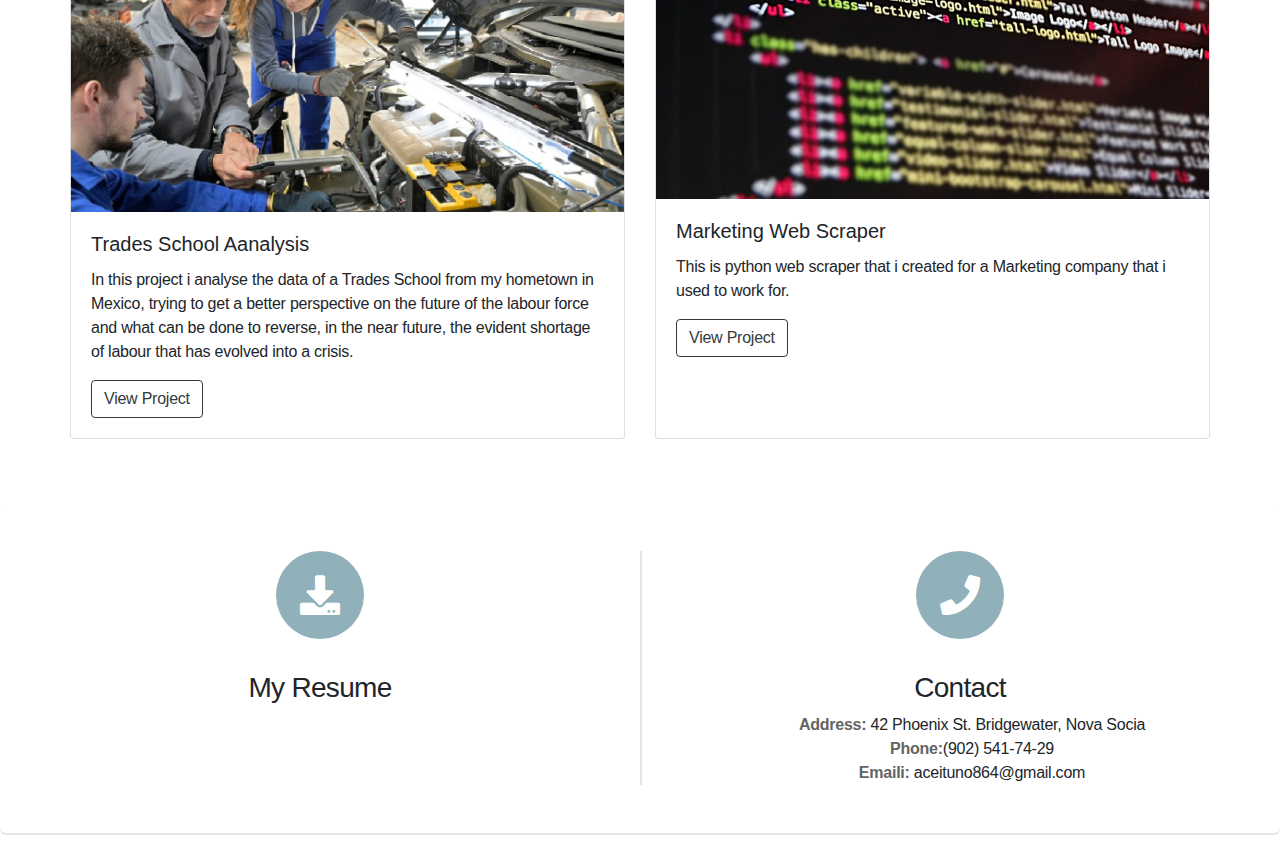
==== commit 0e25360e: "Add files via upload" ====
--- a/index.html
+++ b/index.html
@@ -43,14 +43,14 @@
 					
 					<section class="box special">
 						<header class="major">
-							<h2>Canada's Unemployment Analysis 
+							<h2>Canada's Unemployment Analysis and FORECAST
 							</h2><i>SQL | Python | Power Bi</i>
 							<p><br/>
 								This Analysis aims to give a better perspective on where does Canada stands now regarding the Unemployment and Employment Rate compared to previous years. In order to make this analysis possible, i got a data set that contains all the unemployment and employment rates since 1976, including the number of part time and full time jobs, minimum age and maximum age of employees, etc.</p>
 							<br/>
 							
 						</header>
-						<span class="image featured"><img src="images/employment/Desempleo.png" alt="" width="40%" height="50%"/></span>
+						<span class="image featured"><img src="/images/Employment/Desempleo.png" alt="" width="40%" height="50%"/></span>
 						<a href="unemployment.html" class="btn btn-outline-dark">View Project</a>
 						
 					</section>
@@ -121,7 +121,7 @@
 						<div class="features-row">
 							<section>
 								<span class="icon solid major fa-download accent4"></span>
-								<h3><a href=" DavidLinaresResumeDataAnalyst.pdf">My Resume</a></h3>
+								<h3>My Resume</h3>
 								
 							</section>
 							<section>
@@ -182,4 +182,4 @@
 			<script src="assets/js/main.js"></script>
 
 	</body>
-</html>
+</html>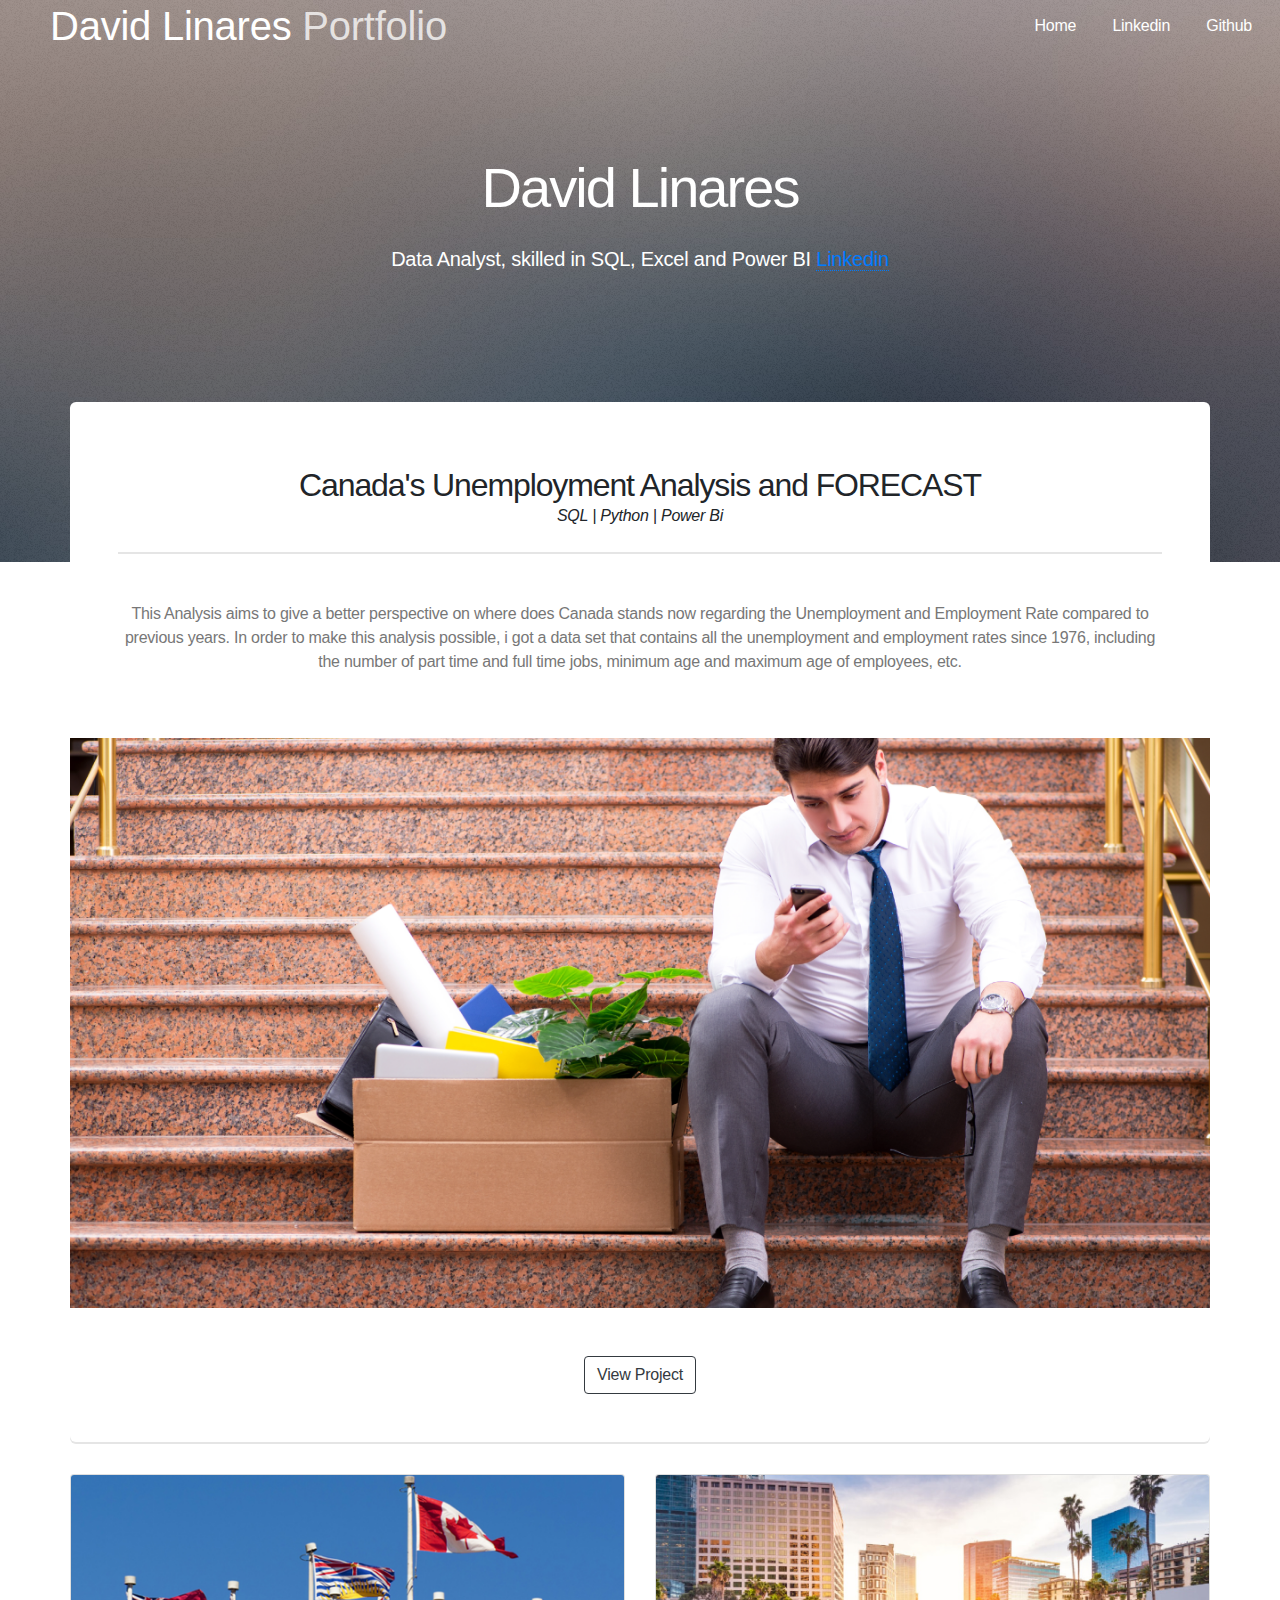
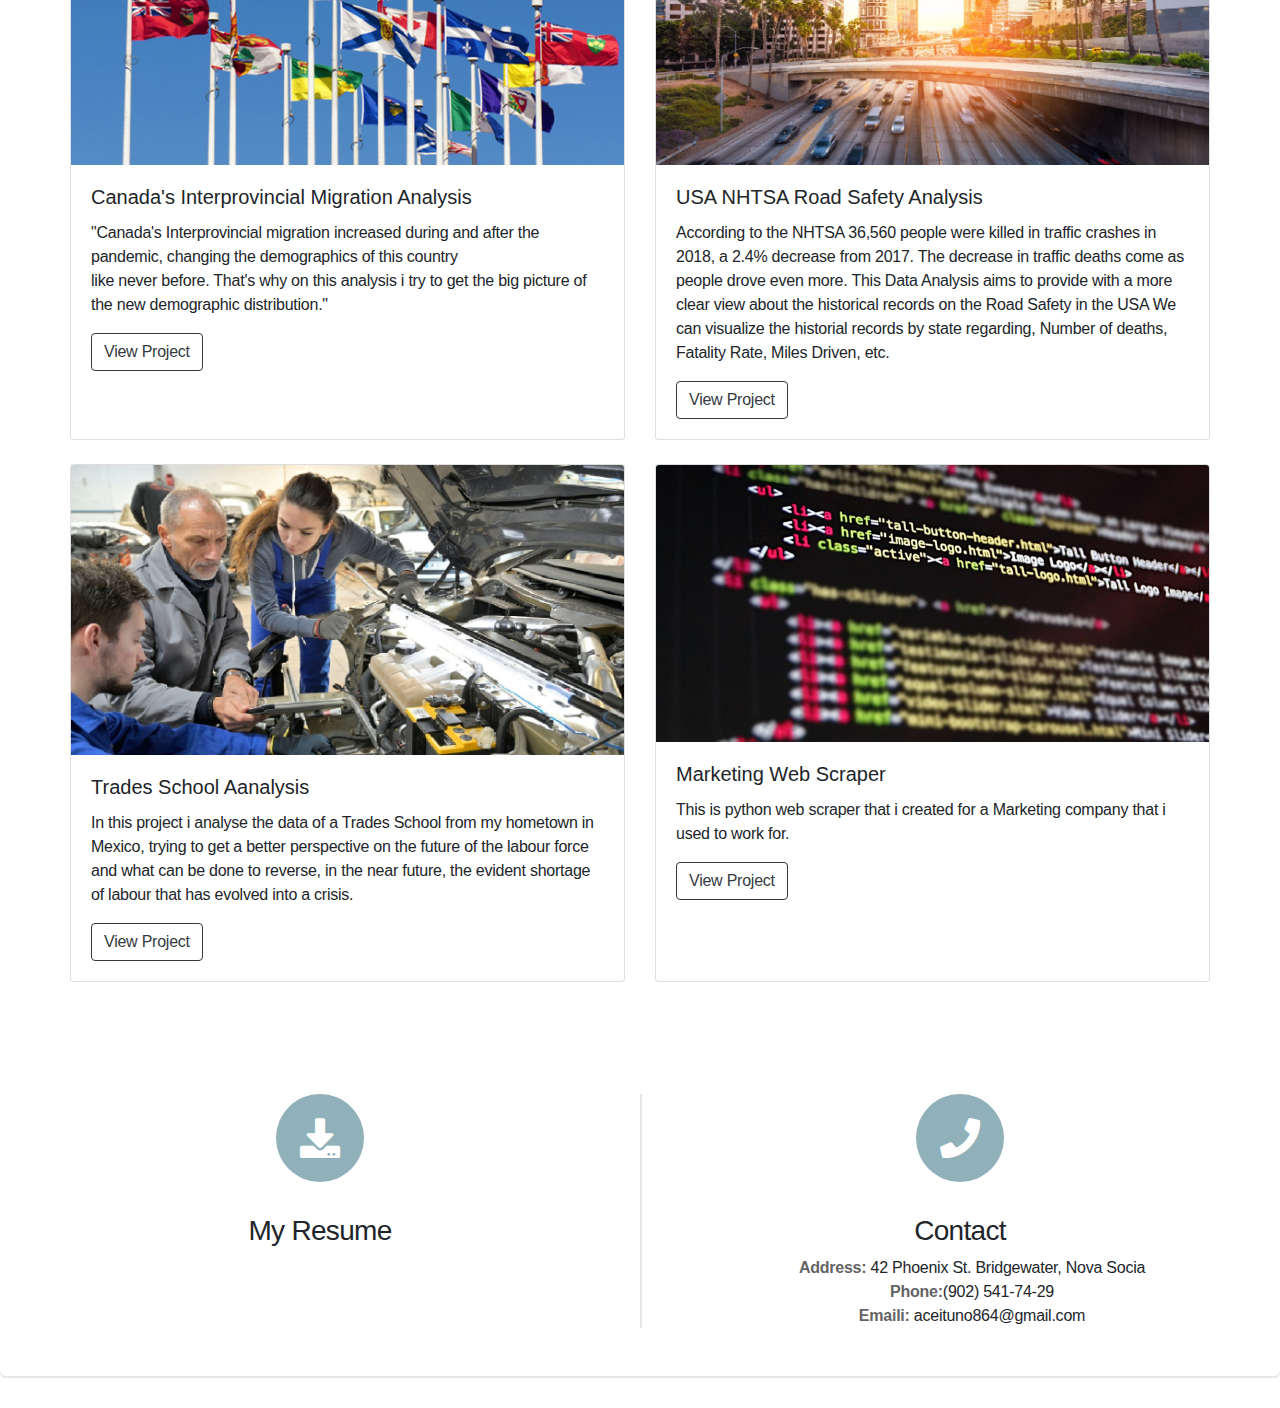
==== commit 9b723bad: "Update index.html" ====
--- a/index.html
+++ b/index.html
@@ -50,7 +50,7 @@
 							<br/>
 							
 						</header>
-						<span class="image featured"><img src="/images/Employment/Desempleo.png" alt="" width="40%" height="50%"/></span>
+						<span class="image featured"><img src="images/employment/Desempleo.png" alt="" width="40%" height="50%"/></span>
 						<a href="unemployment.html" class="btn btn-outline-dark">View Project</a>
 						
 					</section>
@@ -182,4 +182,4 @@
 			<script src="assets/js/main.js"></script>
 
 	</body>
-</html>+</html>
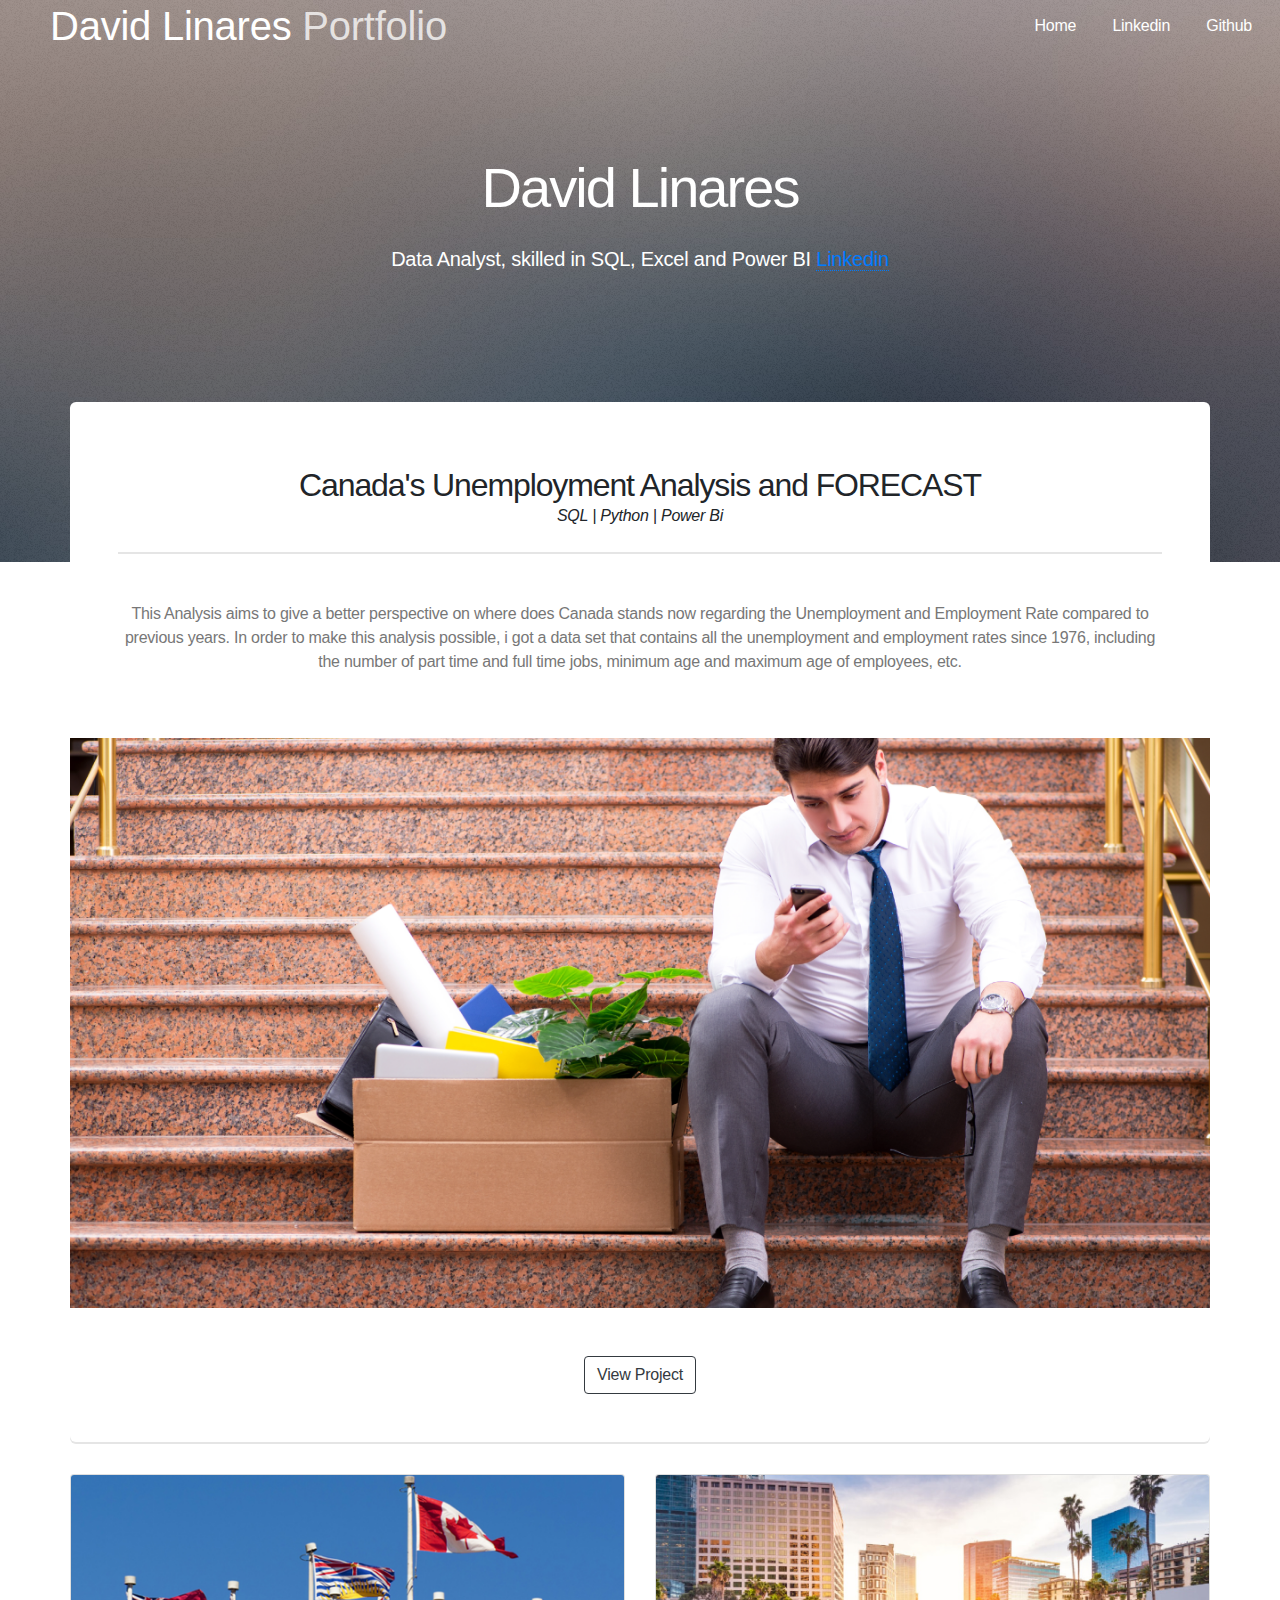
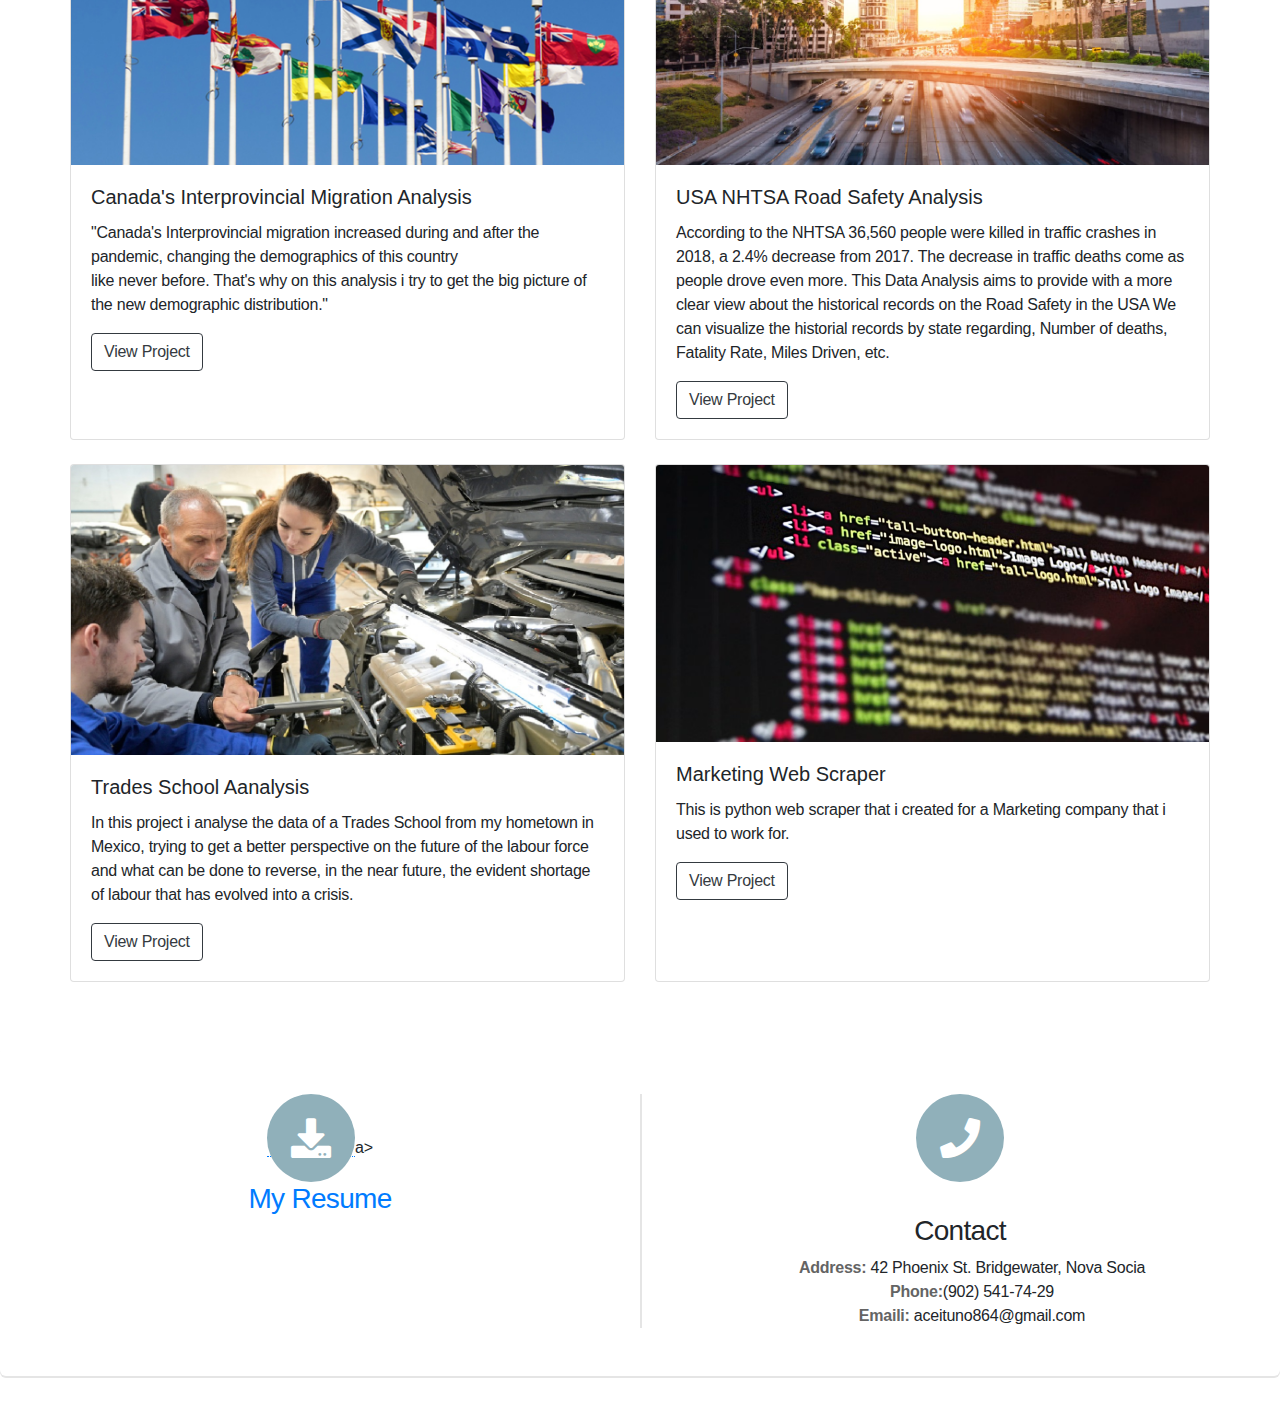
==== commit a0153b3b: "Update index.html" ====
--- a/index.html
+++ b/index.html
@@ -120,8 +120,8 @@
 						
 						<div class="features-row">
 							<section>
-								<span class="icon solid major fa-download accent4"></span>
-								<h3>My Resume</h3>
+								<a href = "DavidLinaresResumeDataAnalyst.pdf"><span class="icon solid major fa-download accent4"></span></a>a>
+								<a href="DavidLinaresResumeDataAnalyst.pdf"><h3>My Resume</h3></a>
 								
 							</section>
 							<section>
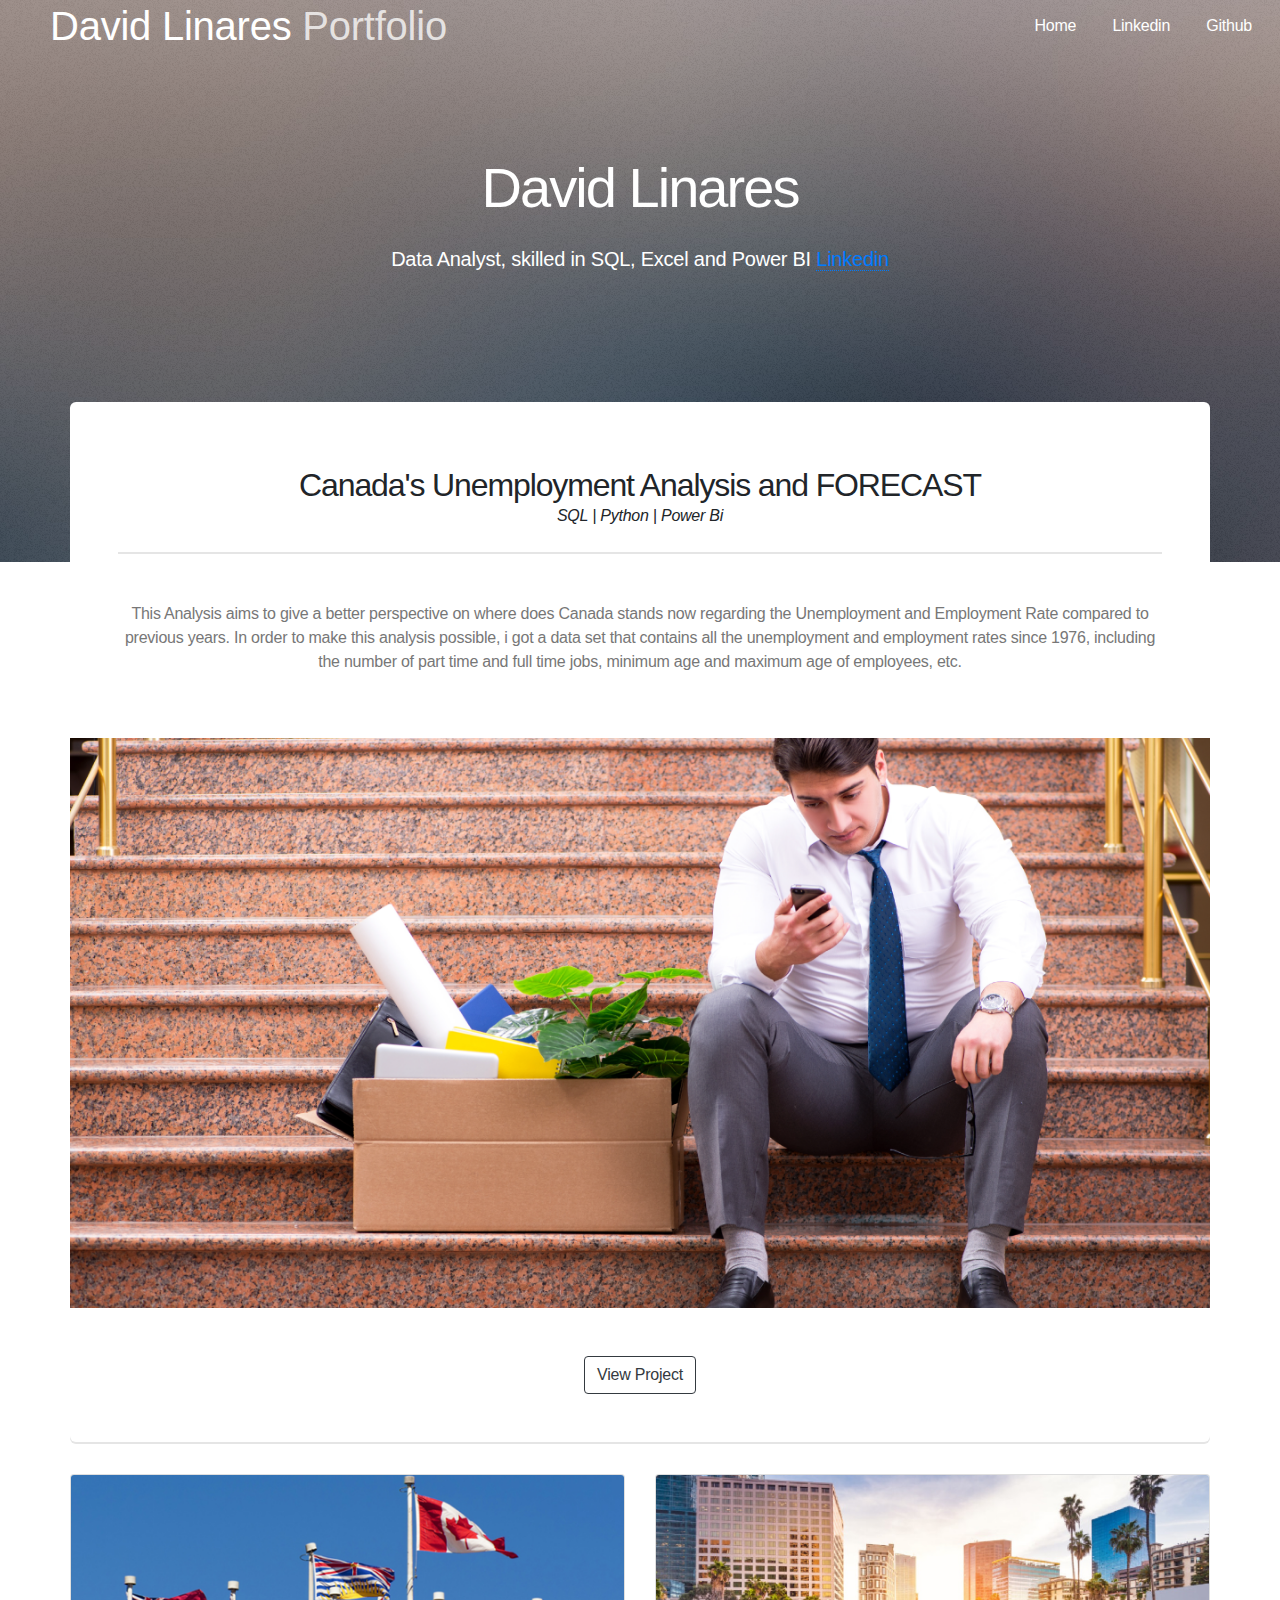
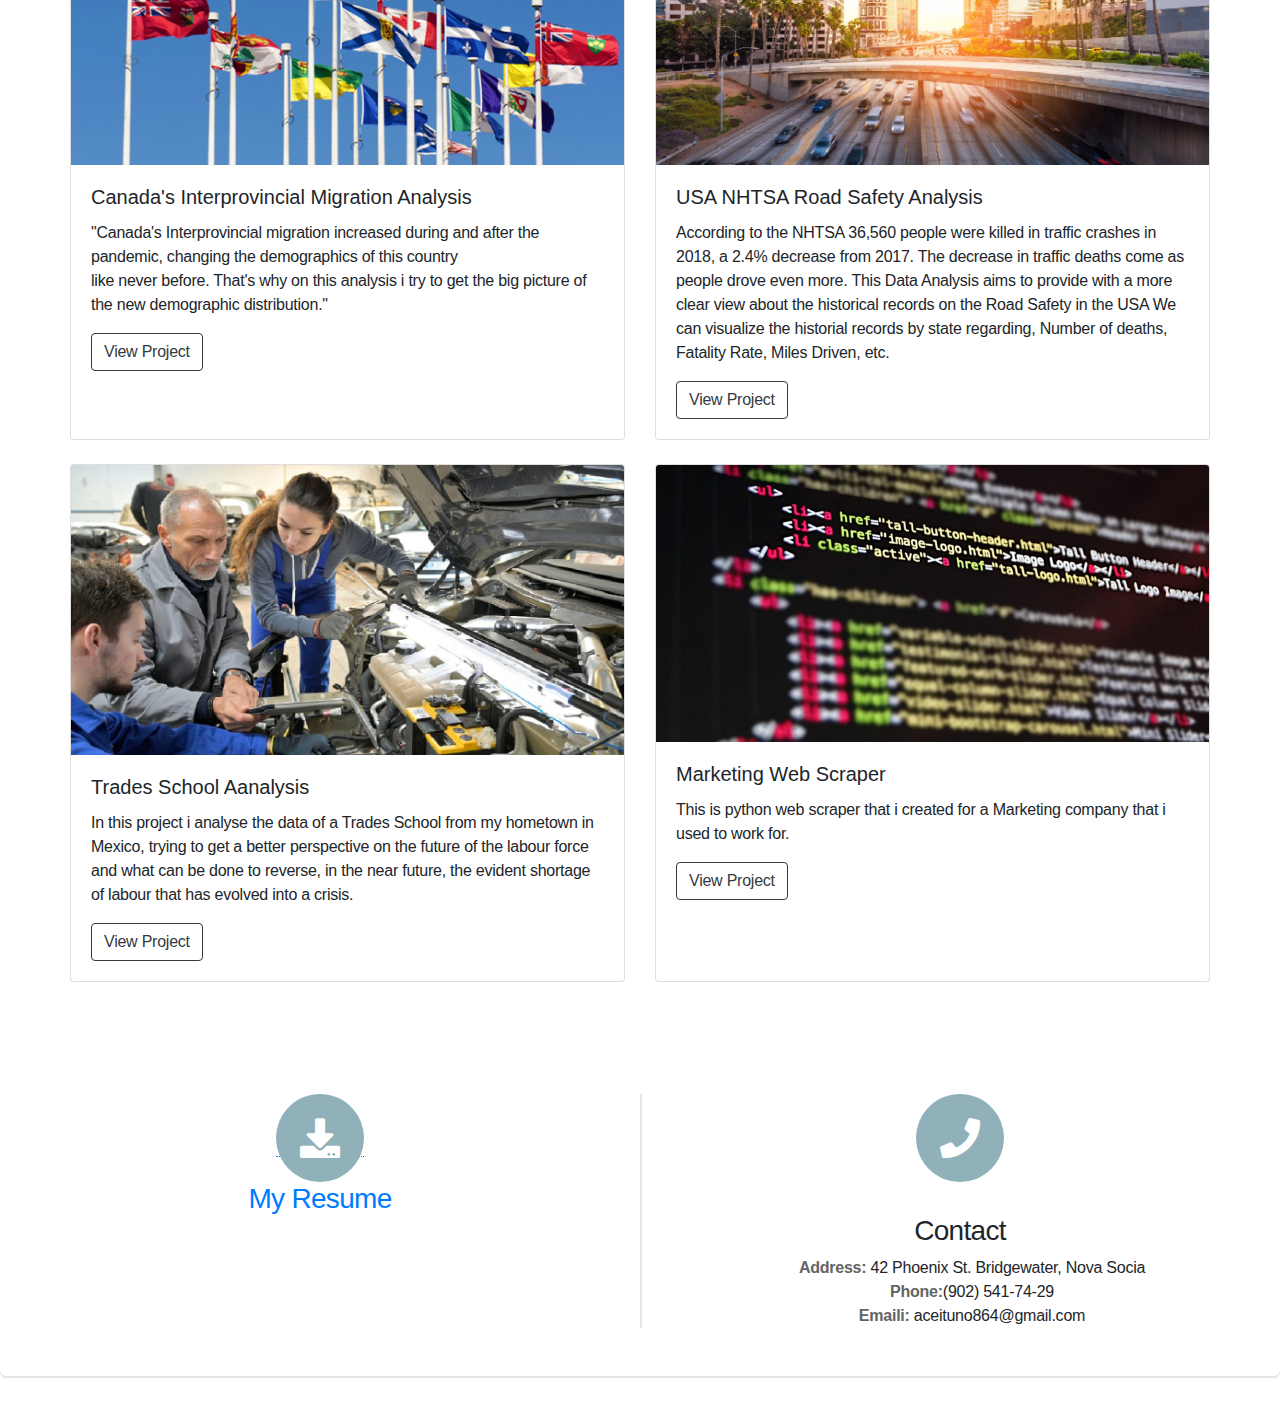
==== commit 3804000f: "Update index.html" ====
--- a/index.html
+++ b/index.html
@@ -120,7 +120,7 @@
 						
 						<div class="features-row">
 							<section>
-								<a href = "DavidLinaresResumeDataAnalyst.pdf"><span class="icon solid major fa-download accent4"></span></a>a>
+								<a href = "DavidLinaresResumeDataAnalyst.pdf"><span class="icon solid major fa-download accent4"></span></a>
 								<a href="DavidLinaresResumeDataAnalyst.pdf"><h3>My Resume</h3></a>
 								
 							</section>
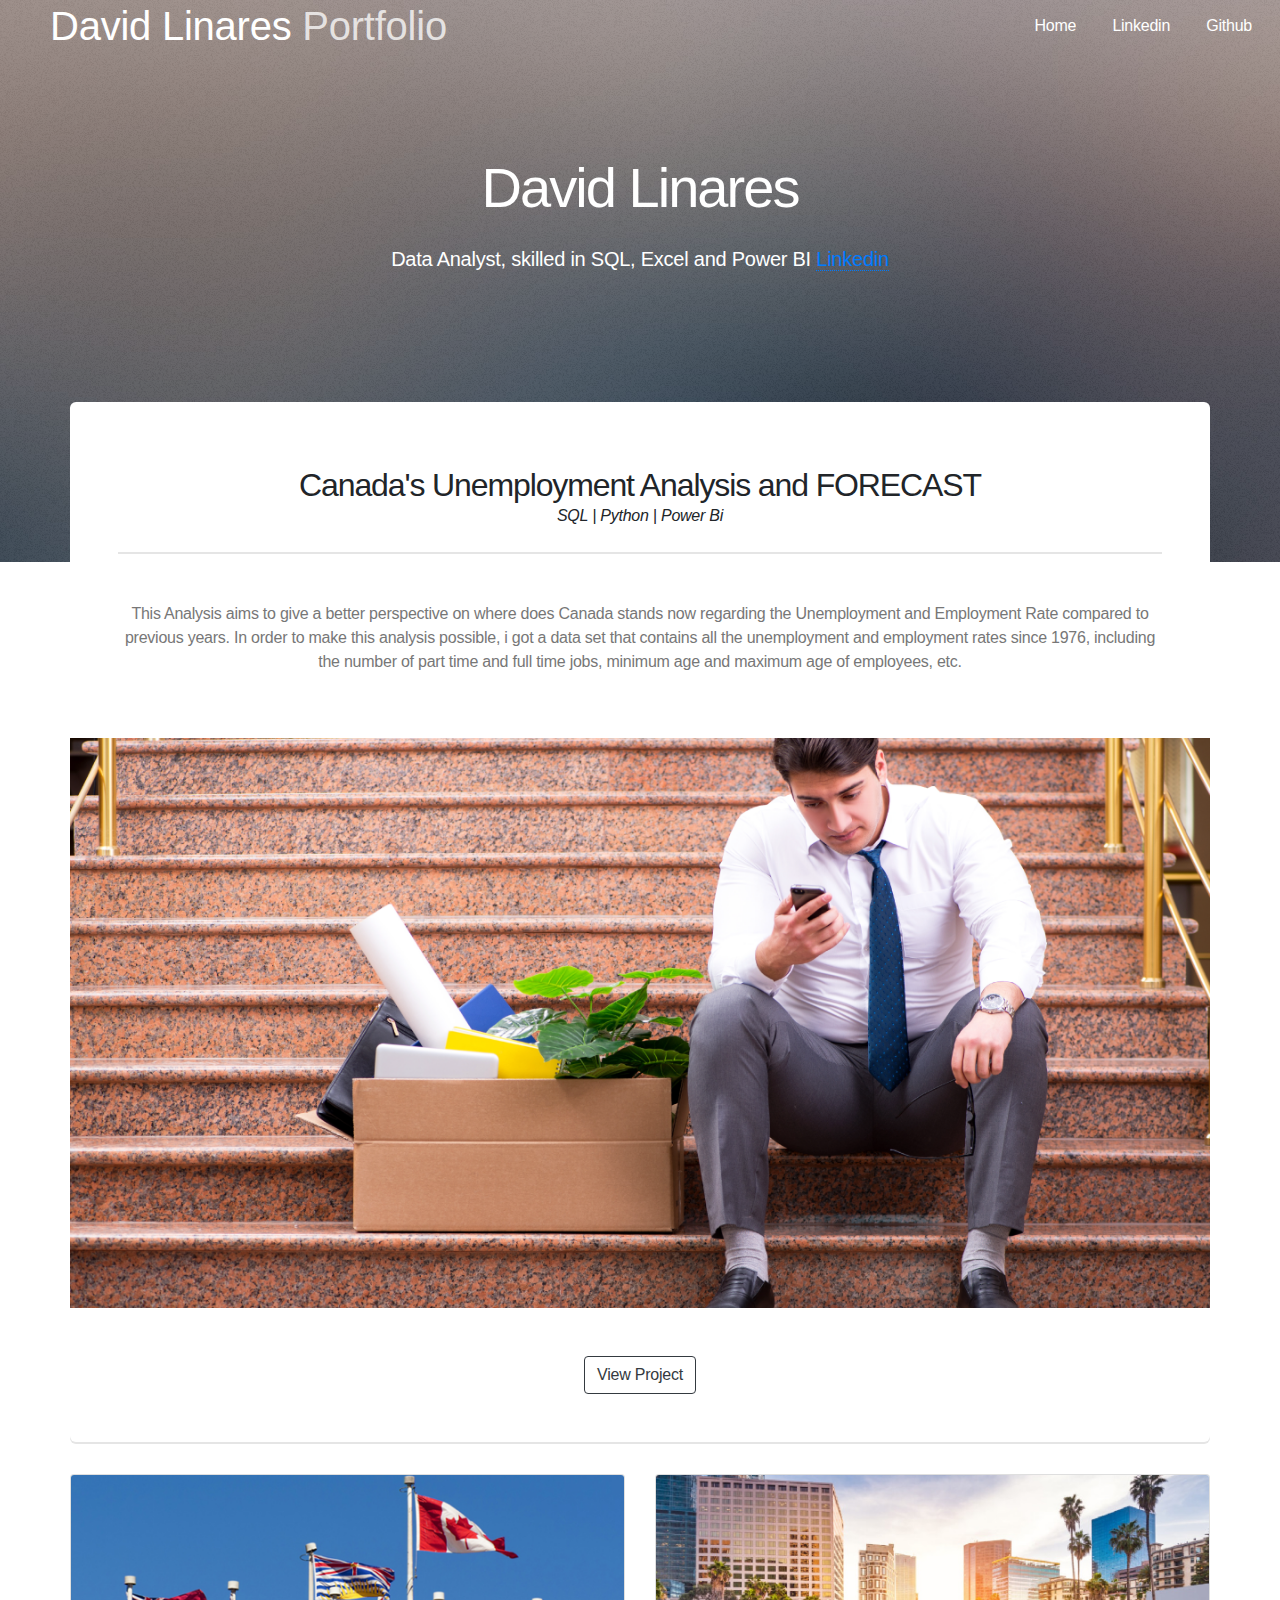
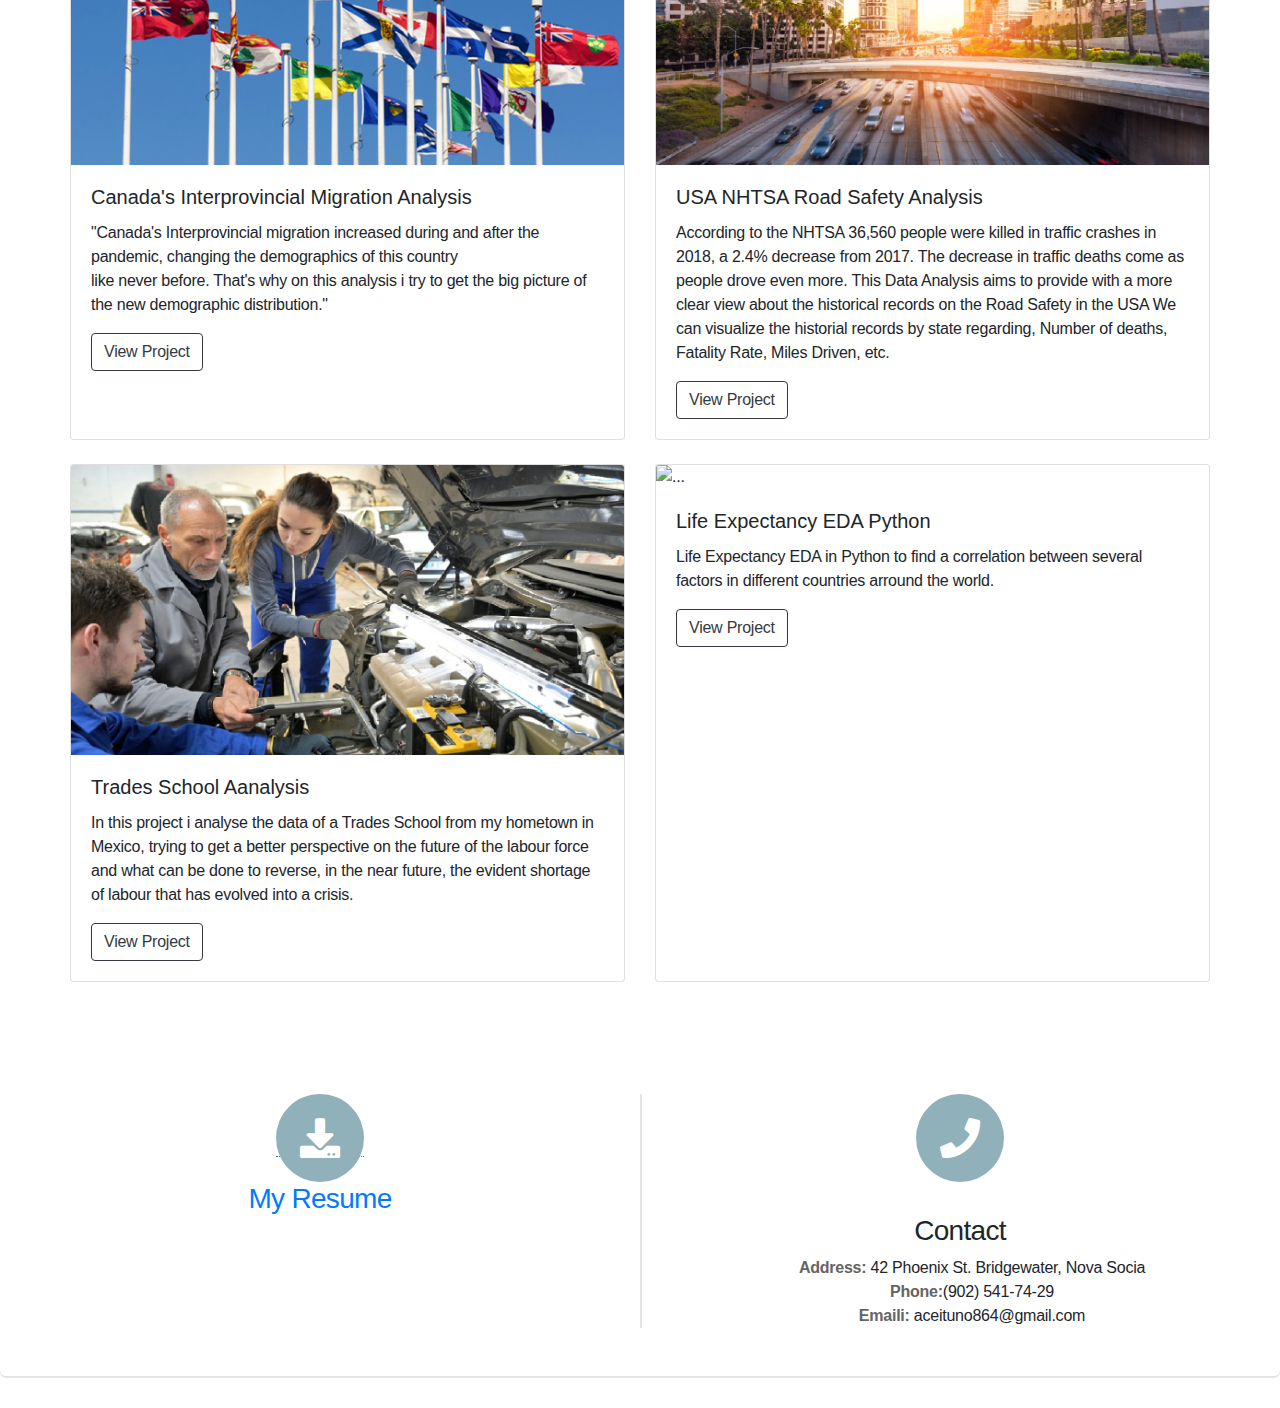
==== commit 7c5db7d2: "Add files via upload" ====
--- a/index.html
+++ b/index.html
@@ -101,11 +101,13 @@
 					</div>
 					<div class="col ">
 					  <div class="card h-100">
-						<img src="images/pythonscraper.avif" class="card-img-top" alt="...">
+						<img src="images/LE.png" class="card-img-top" alt="...">
 						<div class="card-body">
-						  <h5 class="card-title">Marketing Web Scraper</h5>
-						  <p class="card-text">This is python web scraper that i created for a Marketing company that i used to work for.</p>
-						  <a href="webscraper.html" class="btn btn-outline-dark">View Project</a>
+						  <h5 class="card-title">Life Expectancy EDA Python</h5>
+						  <p class="card-text">Life Expectancy EDA in Python to find a correlation between several factors in 
+                            different countries arround the world.
+                          </p>
+						  <a href="https://github.com/DavidAceituno88/DigitalNovaScotiaAssignments/blob/main/Assignment2_DA%20(3).ipynb" class="btn btn-outline-dark">View Project</a>
 						</div>
 					  </div>
 					</div>
@@ -182,4 +184,4 @@
 			<script src="assets/js/main.js"></script>
 
 	</body>
-</html>
+</html>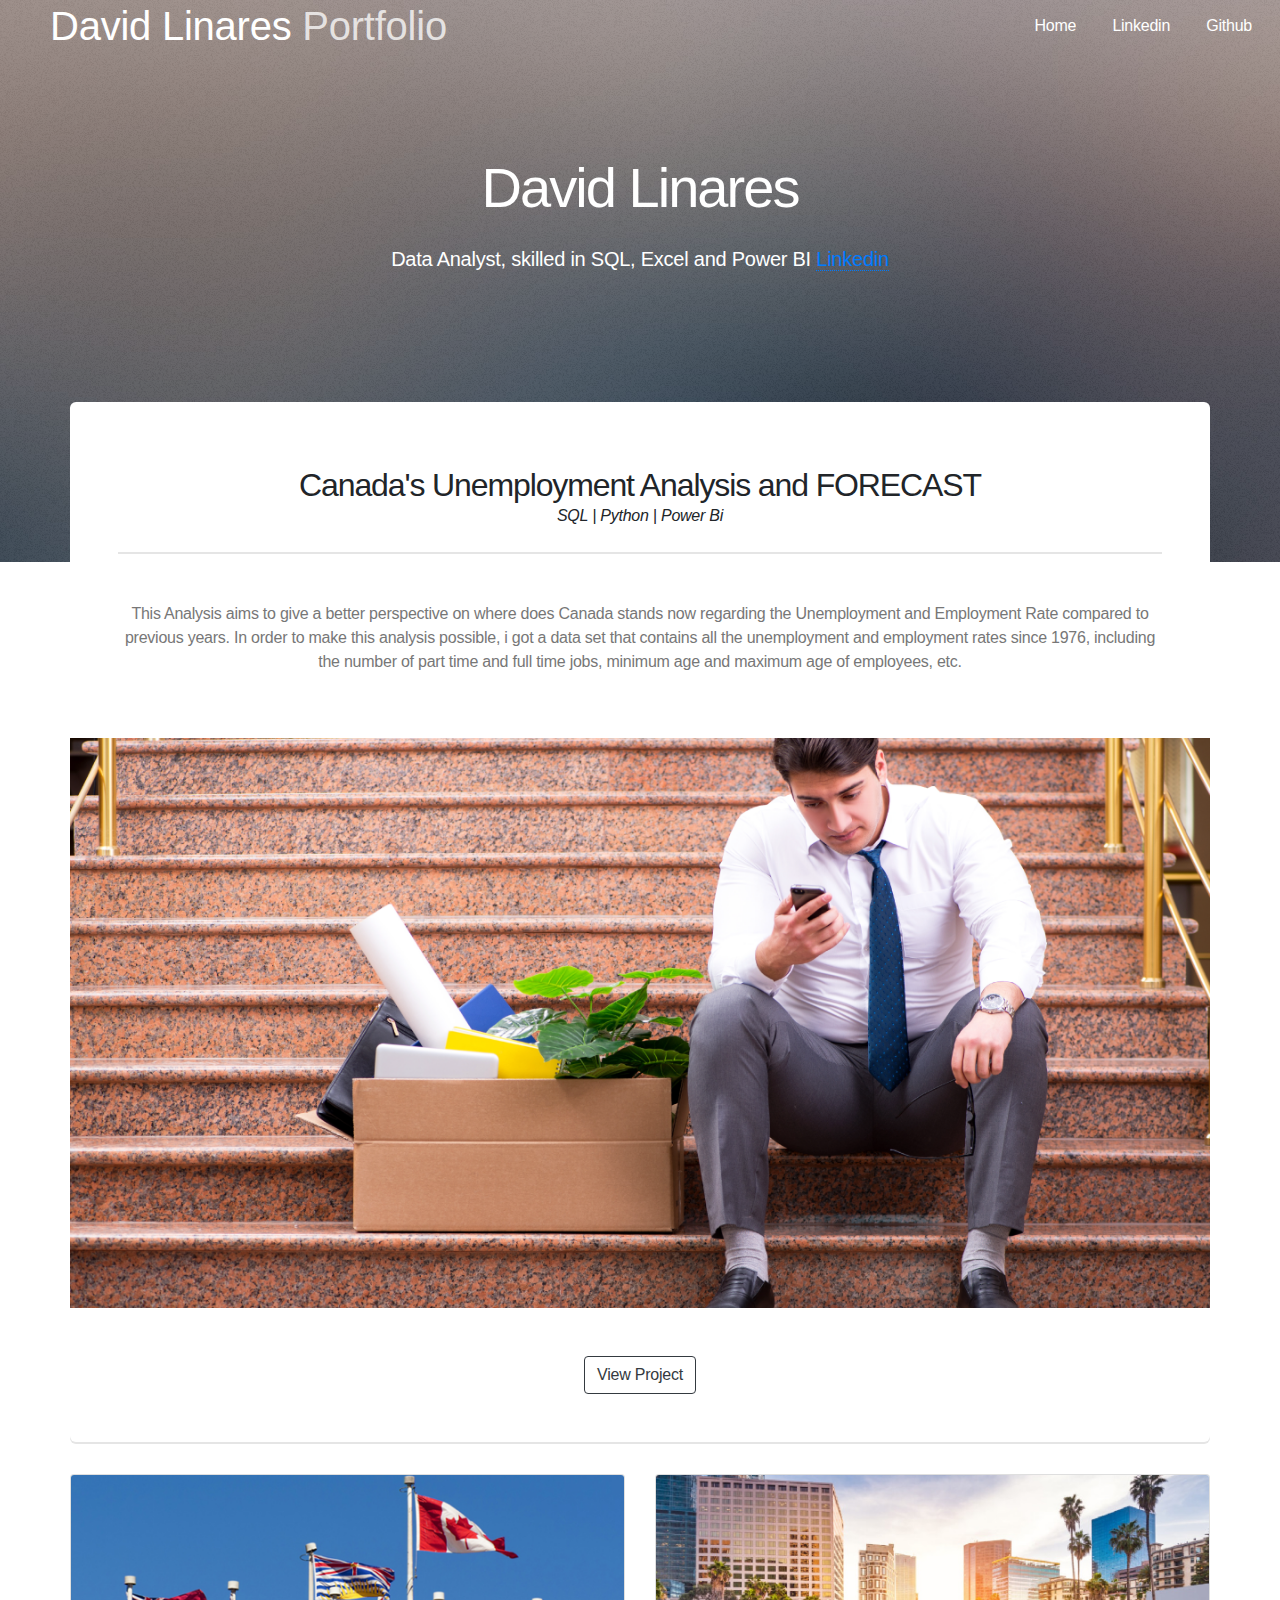
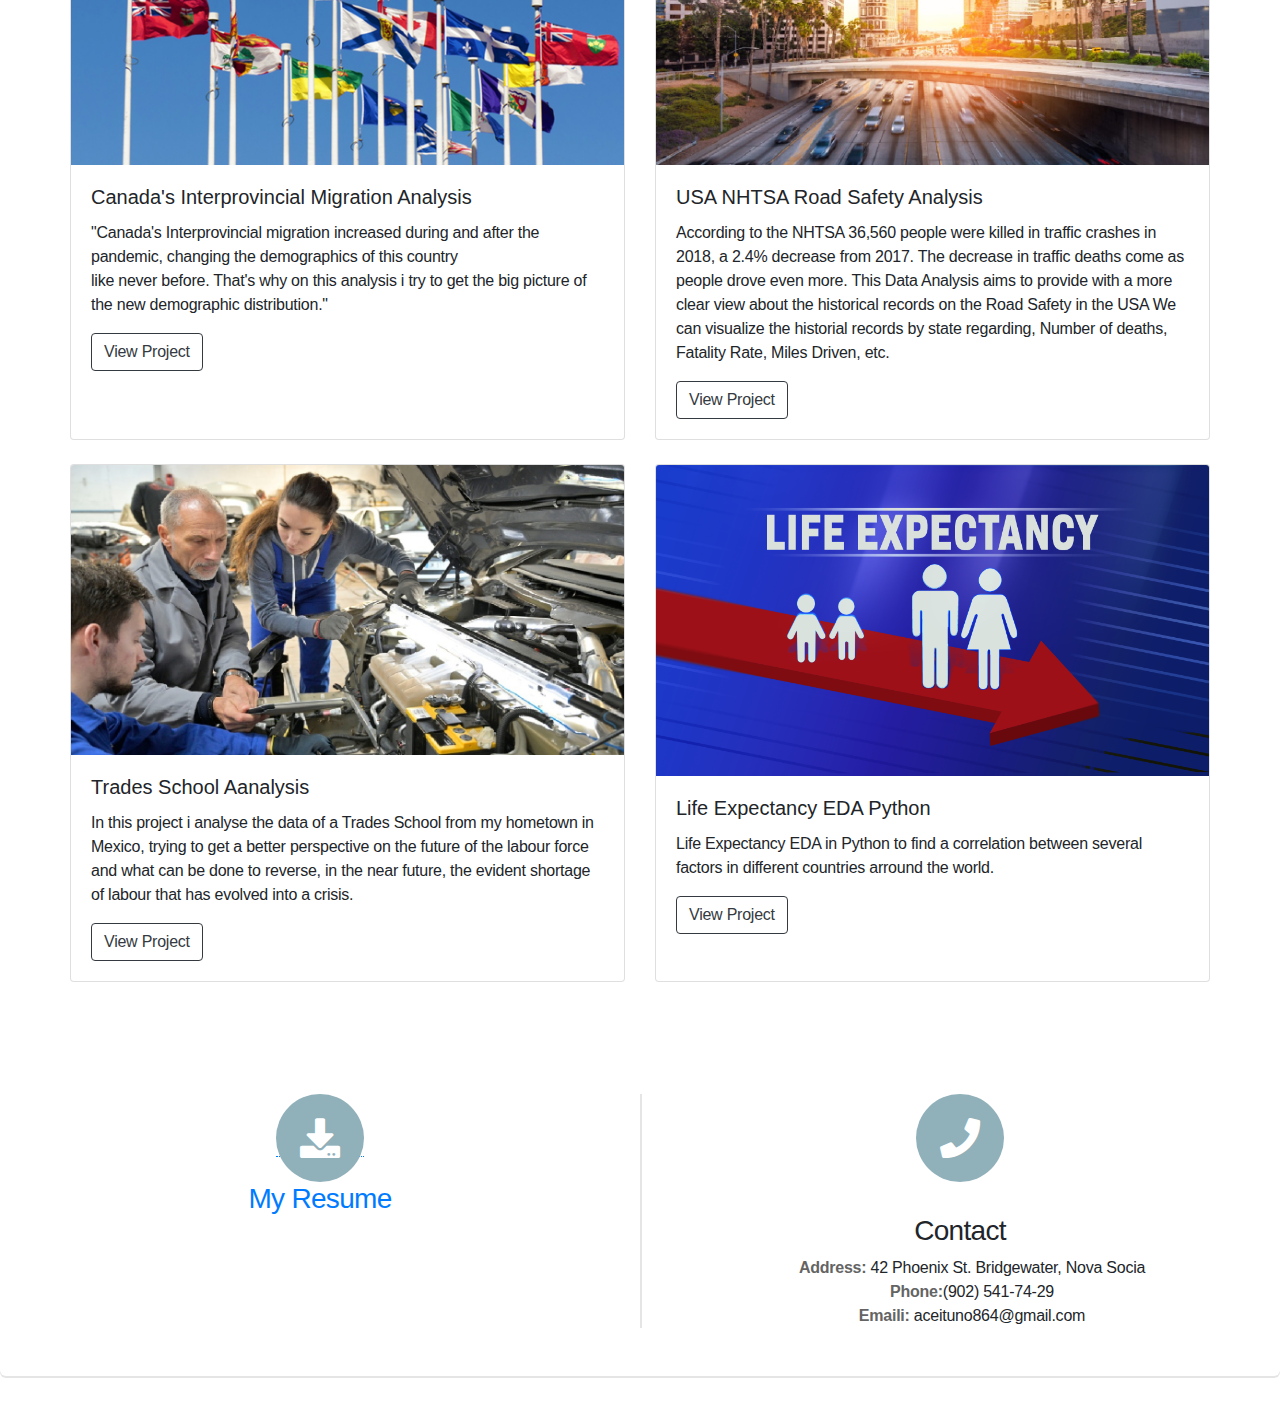
==== commit 7b431da3: "Update index.html" ====
--- a/index.html
+++ b/index.html
@@ -122,8 +122,8 @@
 						
 						<div class="features-row">
 							<section>
-								<a href = "DavidLinaresResumeDataAnalyst.pdf"><span class="icon solid major fa-download accent4"></span></a>
-								<a href="DavidLinaresResumeDataAnalyst.pdf"><h3>My Resume</h3></a>
+								<a href = "DavidLinaresDataAnalyst.pdf"><span class="icon solid major fa-download accent4"></span></a>
+								<a href="DavidLinaresDataAnalyst.pdf"><h3>My Resume</h3></a>
 								
 							</section>
 							<section>
@@ -184,4 +184,4 @@
 			<script src="assets/js/main.js"></script>
 
 	</body>
-</html>+</html>
